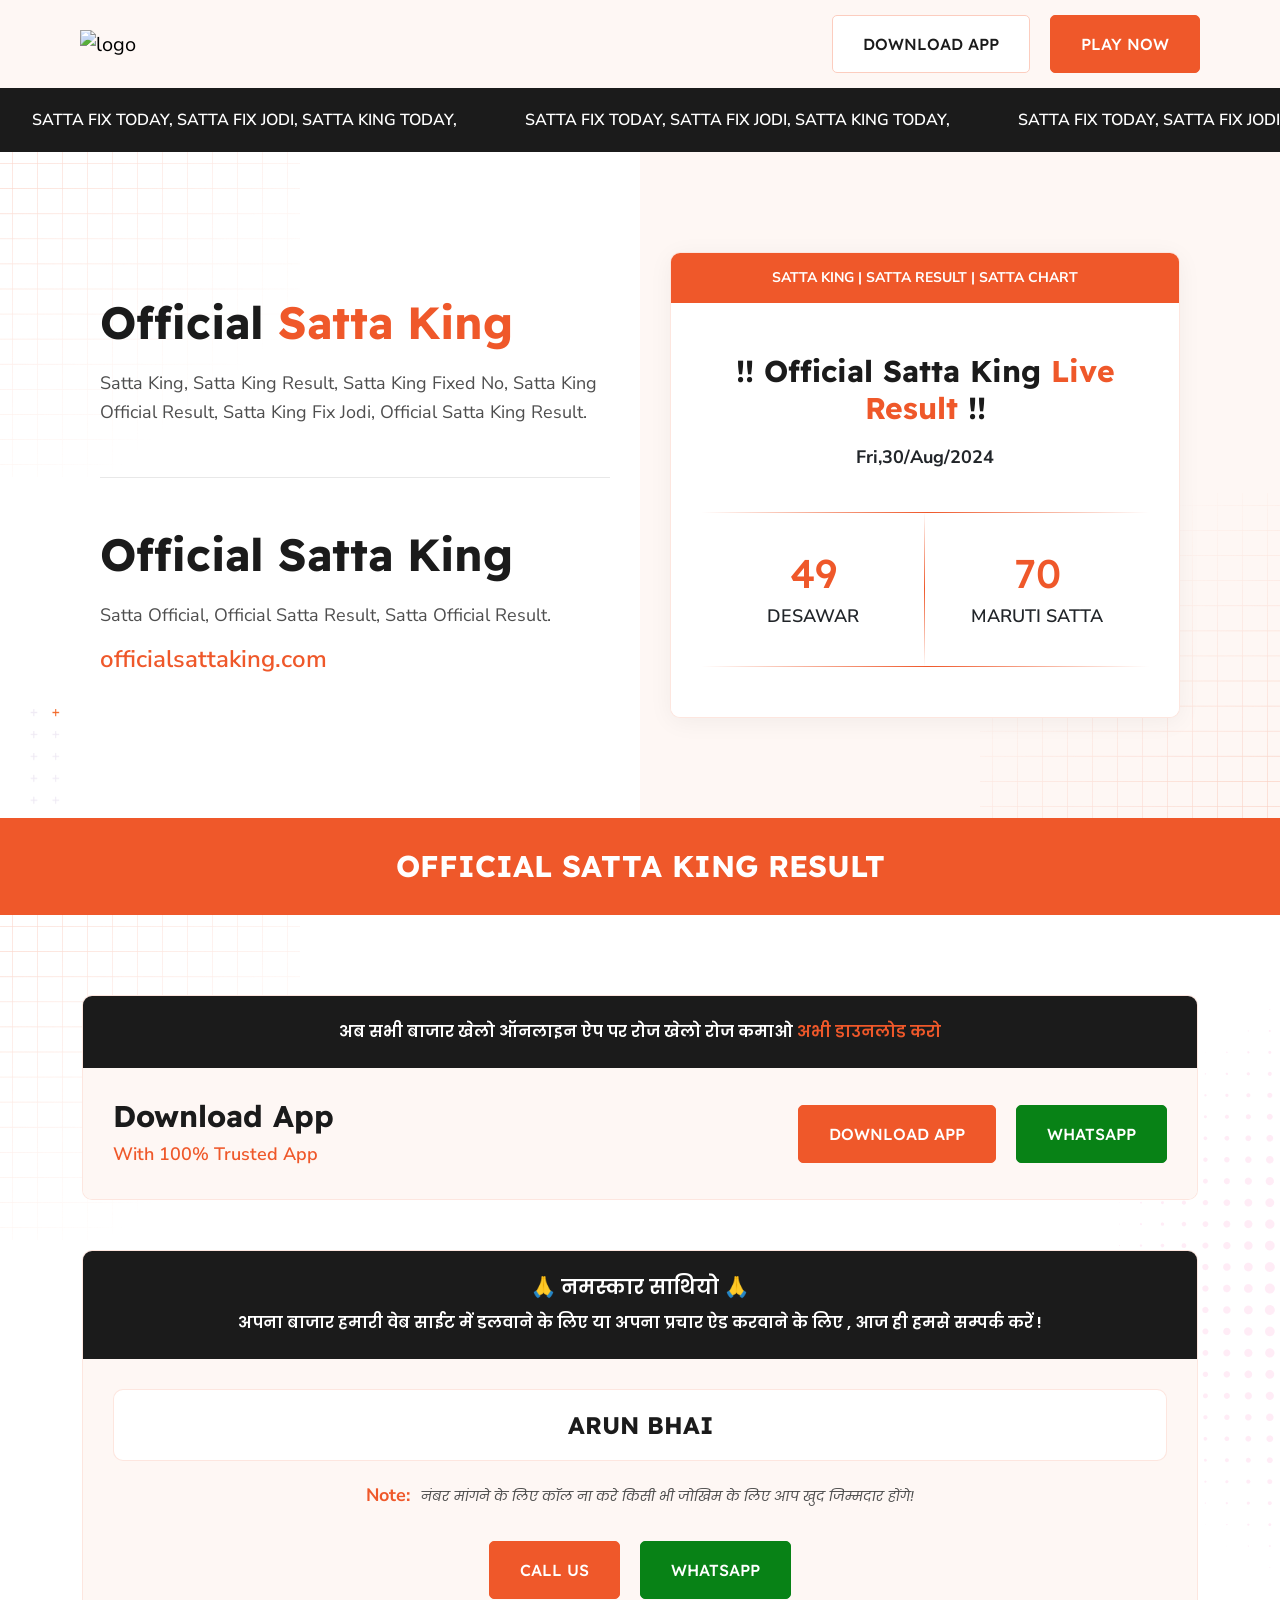
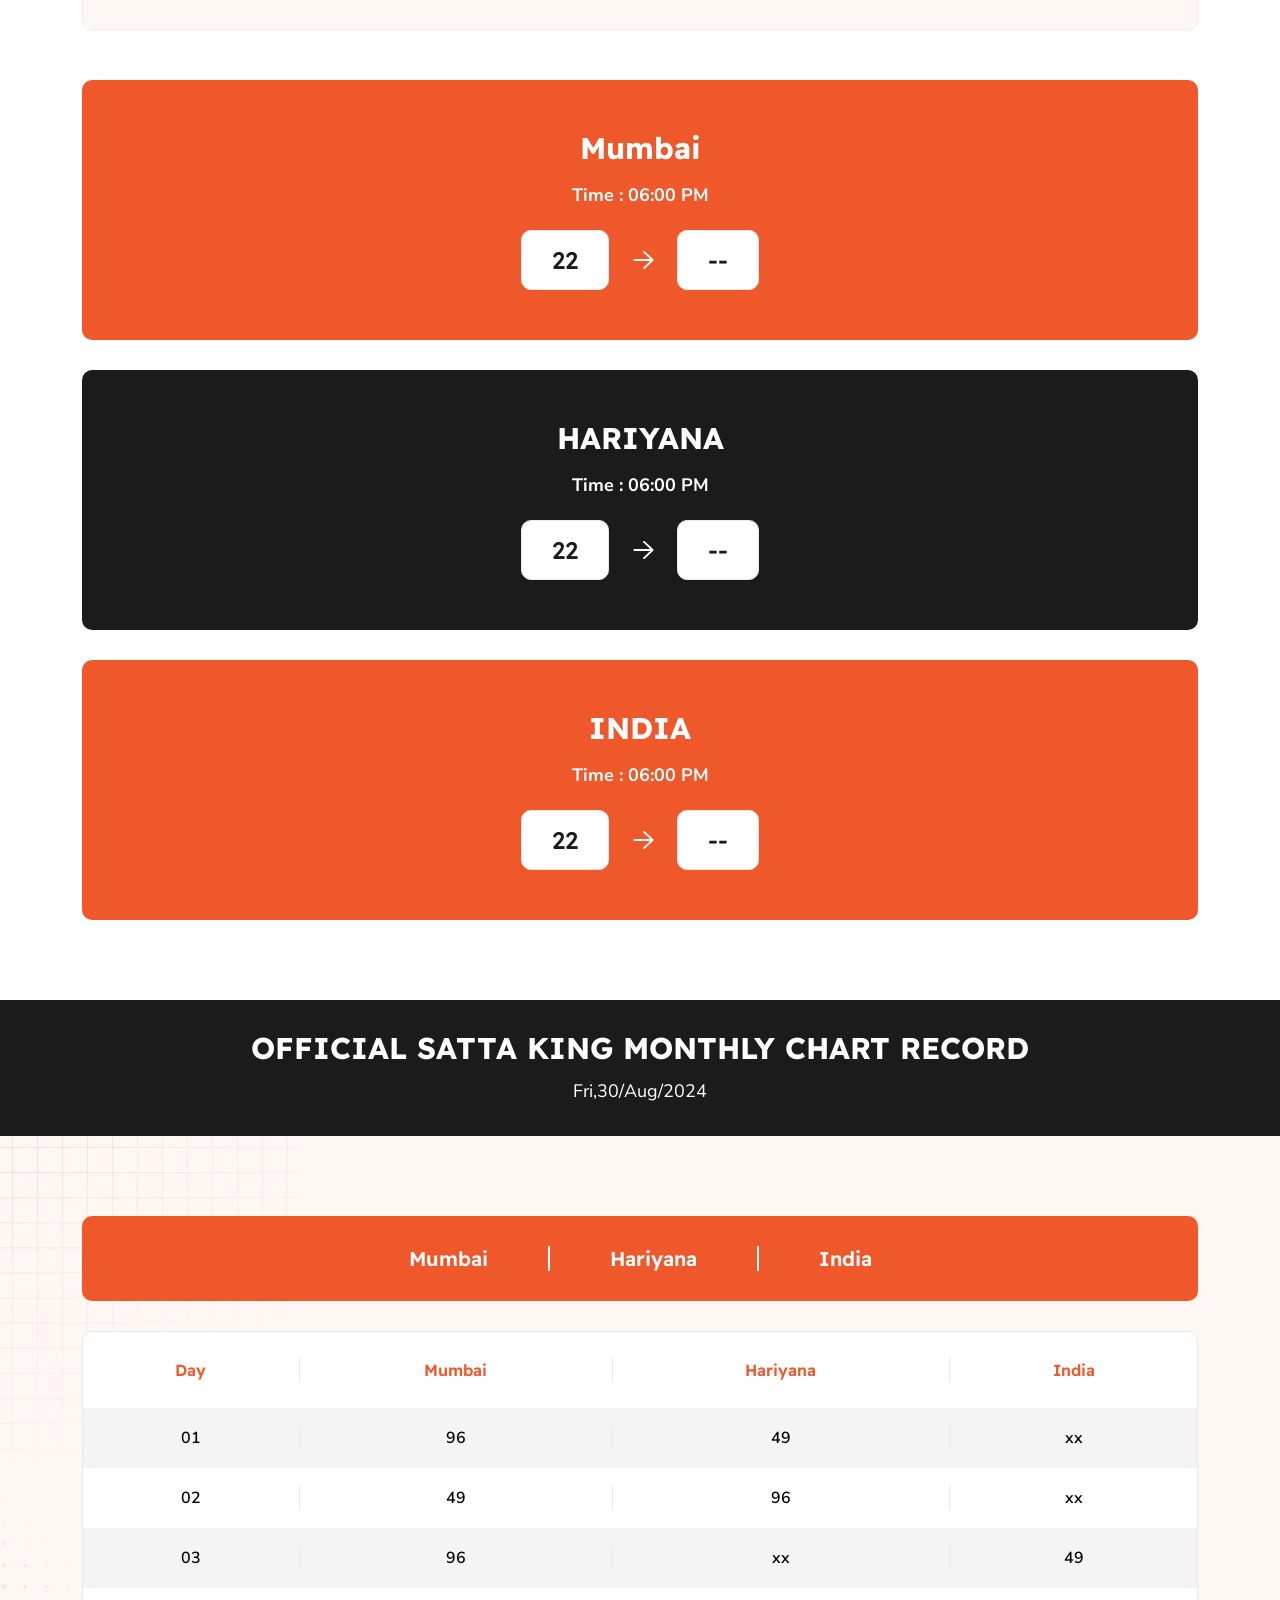
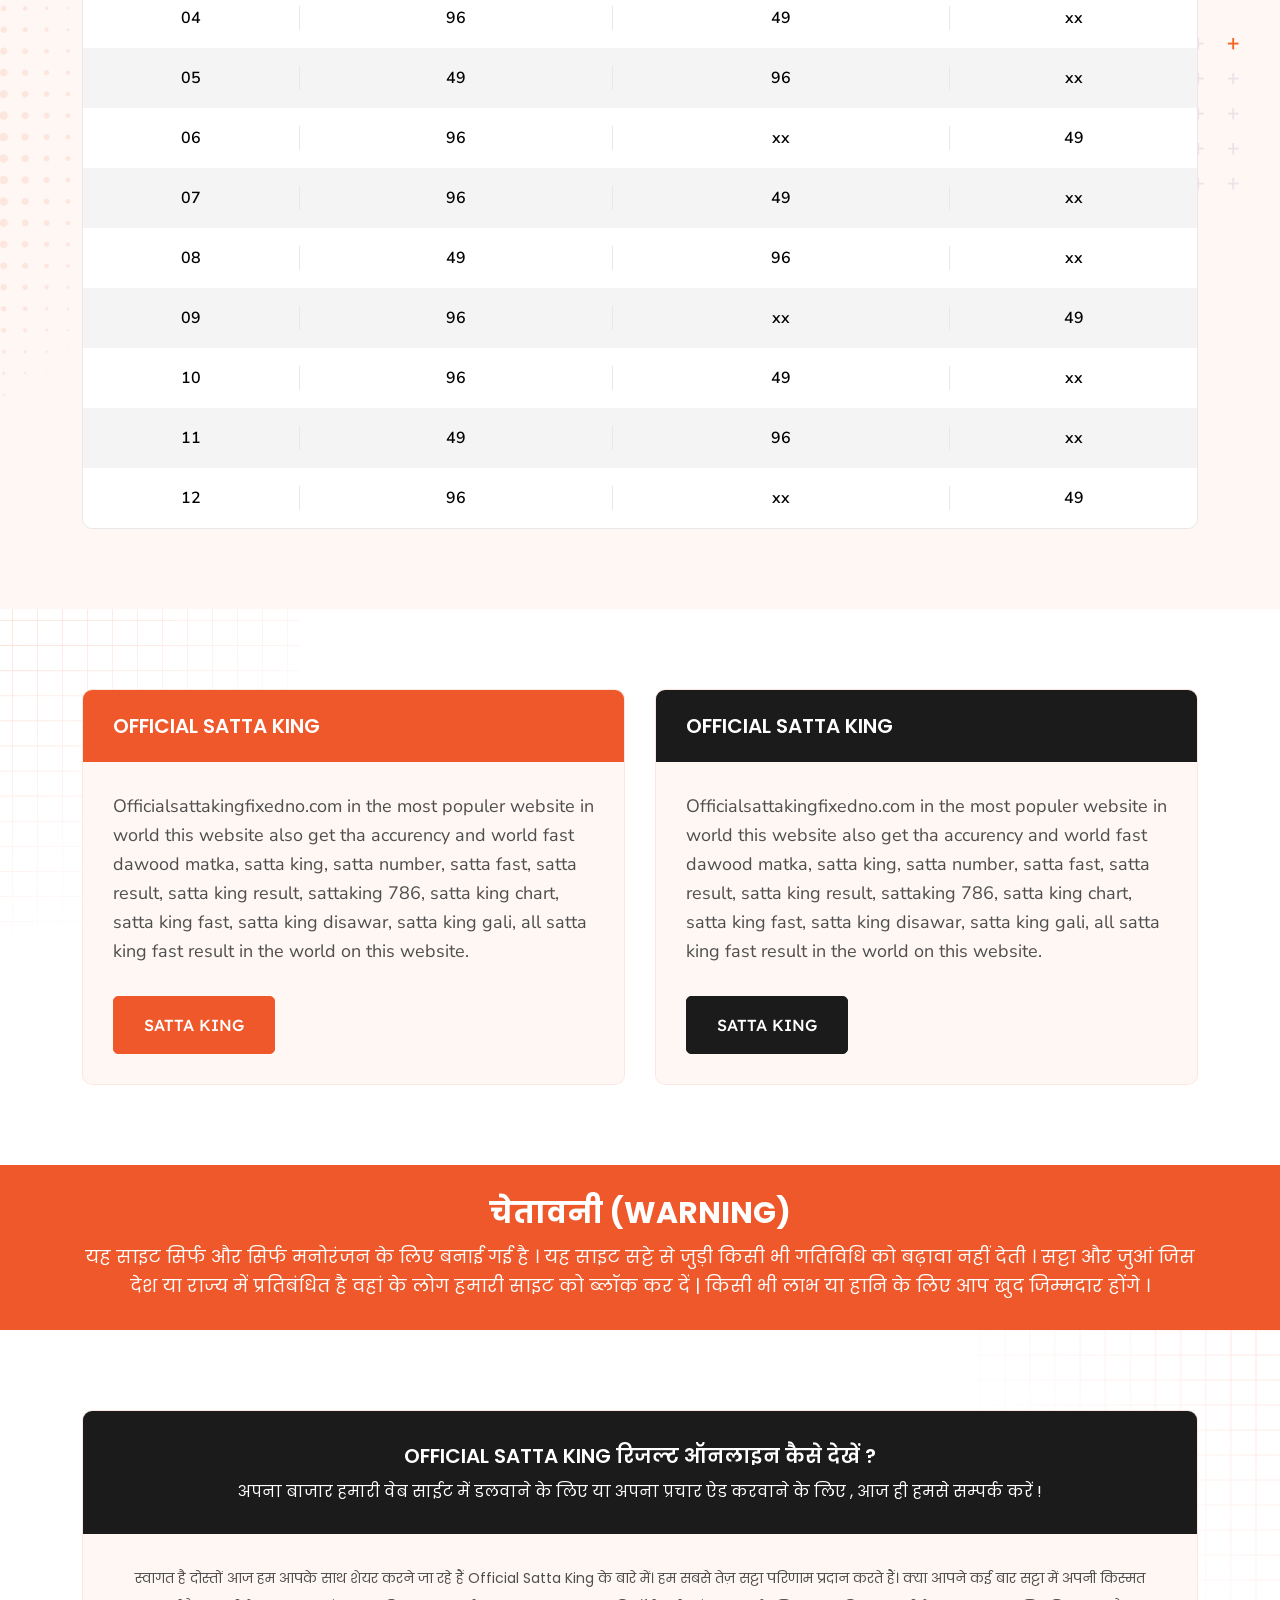
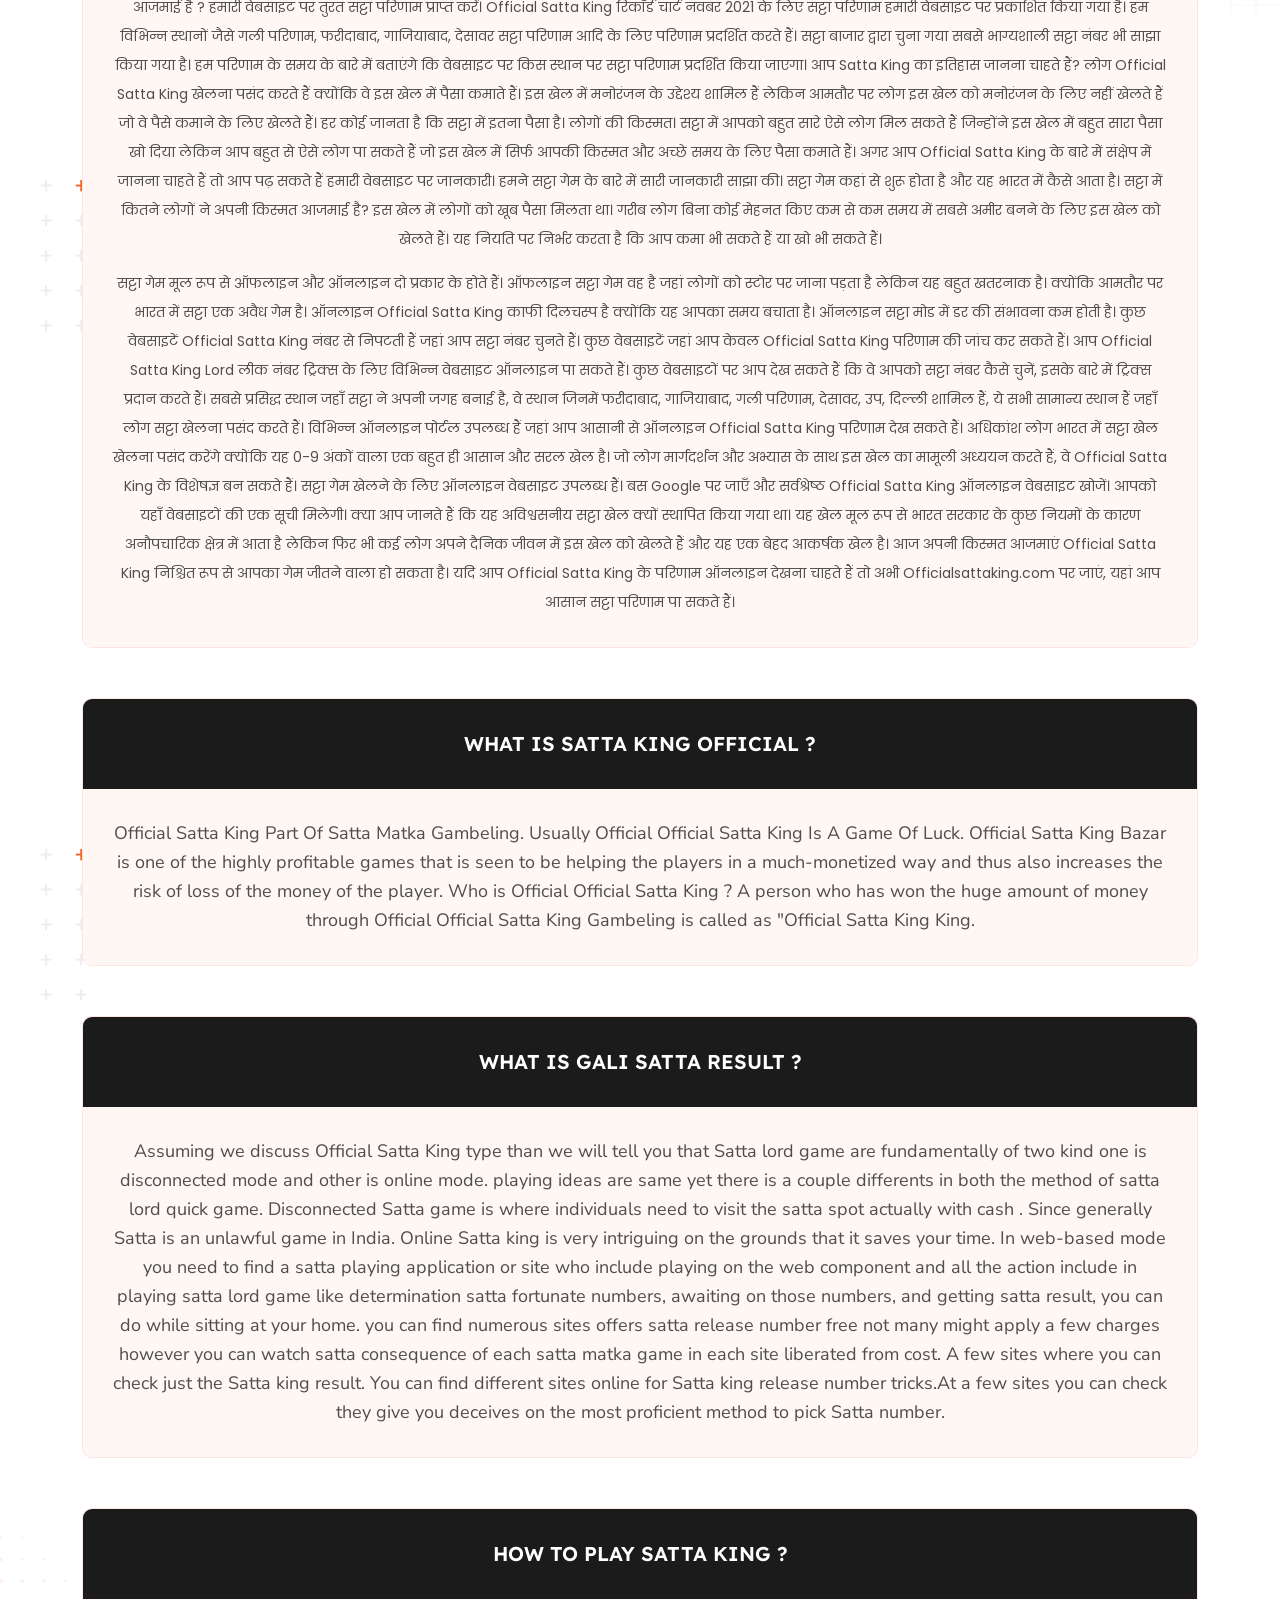
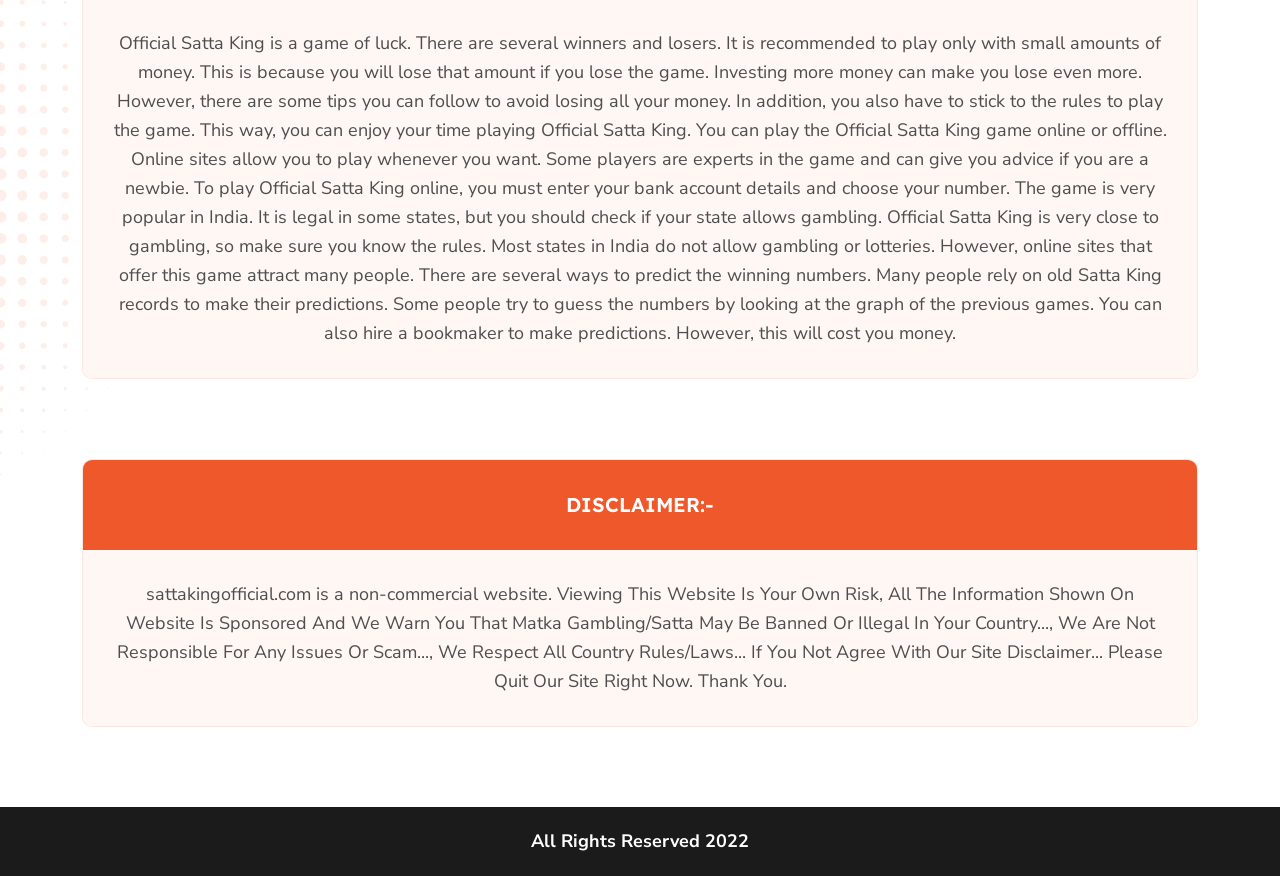
==== index.html @ 8f2e46d6 "setup" ====
<!DOCTYPE html>
<html lang="en">
<head>
    <meta charset="UTF-8">
    <meta name="viewport" content="width=device-width, initial-scale=1.0">
    <title>Dawood Matka</title>
    <link rel="stylesheet" href="https://cdn.jsdelivr.net/npm/bootstrap@5.3.3/dist/css/bootstrap.min.css">
    <link rel="stylesheet" href="assets/css/style.min.css">
</head>
<body>

    <!-- Header Start -->
    <nav class="navbar header">
        <div class="container-fluid">
            <a class="navbar-brand" href="index.html"><img src="images/logo.svg" alt="logo"></a>
            <ul class="btn-group ms-auto list-unstyled">
                <li class="d-sm-block d-none"><a href="javascript:;" class="theme-btn primary-outline-btn">Download app</a></li>
                <li class="d-sm-block d-none"><a href="javascript:;" class="theme-btn primary-btn">Play Now</a></li>

                <li class="d-sm-none d-flex"><a href="javascript:;" class="theme-btn primary-outline-btn"><img src="images/document-download.svg" alt="Download"></a></li>
                <li class="d-sm-none d-flex"><a href="javascript:;" class="theme-btn primary-btn"><img src="images/video-circle.svg" alt="play"></a></li>
            </ul>
        </div>
    </nav>
    <section class="bootom-header">
        <div class="container-fluid">
            <div class="row mx-0 gx-0">
                <div class="col-12">
                    <div class="ticker-container">
                        <ul class="ticker-list">
                            <li>satta fix today, satta fix jodi, satta king today,</li>
                            <li>satta fix today, satta fix jodi, satta king today,</li>
                            <li>satta fix today, satta fix jodi, satta king today,</li>
                            <li>satta fix today, satta fix jodi, satta king today,</li>
                            <li>satta fix today, satta fix jodi, satta king today,</li>
                            <li>satta fix today, satta fix jodi, satta king today,</li>
                            <li>satta fix today, satta fix jodi, satta king today,</li>
                            <li>satta fix today, satta fix jodi, satta king today,</li>
                            <li>satta fix today, satta fix jodi, satta king today,</li>
                            <li>satta fix today, satta fix jodi, satta king today,</li>
                            <li>satta fix today, satta fix jodi, satta king today,</li>
                            <li>satta fix today, satta fix jodi, satta king today,</li>
                            <li>satta fix today, satta fix jodi, satta king today,</li>
                            <li>satta fix today, satta fix jodi, satta king today,</li>
                            <li>satta fix today, satta fix jodi, satta king today,</li>
                            <li>satta fix today, satta fix jodi, satta king today,</li>
                            <li>satta fix today, satta fix jodi, satta king today,</li>
                            <li>satta fix today, satta fix jodi, satta king today,</li>
                            <li>satta fix today, satta fix jodi, satta king today,</li>
                            <li>satta fix today, satta fix jodi, satta king today,</li>
                            <li>satta fix today, satta fix jodi, satta king today,</li>
                            <li>satta fix today, satta fix jodi, satta king today,</li>
                            <li>satta fix today, satta fix jodi, satta king today,</li>
                            <li>satta fix today, satta fix jodi, satta king today,</li>
                          </ul>
                    </div>
                </div>
            </div>
        </div>
    </section>
    <!-- Header End -->

    <!-- Hero Section End-->
    <section class="hero-section">
        <div class="container-fluid">
            <div class="container p-0">
                <div class="row">
                    <div class="col-12">
                        <div class="main">
                            <div class="left-side">
                                <div class="items">
                                    <h1 class="heading">Official <span>Satta King</span></h1>
                                    <p>Satta King, Satta King Result, Satta King Fixed No, Satta King Official Result,
                                        Satta King Fix Jodi, Official Satta King Result.</p>
                                </div>
                                <div class="items">
                                    <h1 class="heading">Official Satta King</h1>
                                    <p>Satta Official, Official Satta Result, Satta Official Result.</p>
                                    <a class="email" href="mailto: officialsattaking.com">officialsattaking.com</a>
                                </div>
                            </div>
                            <div class="right-side">
                                <div class="card">
                                    <div class="card-header">
                                        SATTA KING | SATTA RESULT | SATTA CHART
                                    </div>
                                    <div class="card-body">
                                        <h2 class="title">!! Official Satta King <span>Live Result</span> !!</h2>
                                        <div class="date">Fri,30/Aug/2024</div>
                                        <div class="result">
                                            <div class="counts">
                                                <div class="counter">49</div>
                                                <div class="counter-name">Desawar</div>
                                            </div>
                                            <div class="counts">
                                                <div class="counter">70</div>
                                                <div class="counter-name">MARUTI SATTA</div>
                                            </div>
                                        </div>
                                    </div>
                                </div>
                            </div>
                        </div>
                    </div>
                </div>
            </div>
        </div>
        <div class="plus-img"><img src="images/plus.png" alt="plus"></div>
    </section>
    <!-- Hero Section End-->

    <!-- Result Section Start-->
     <section class="result-section Official-result">
        <div class="container">
            <div class="row">
                <div class="col-12">
                    <h2 class="title">Official Satta King Result</h2>
                </div>
            </div>
        </div>
     </section>
    <!-- Result Section End-->

    <!-- Game Result Section Start -->
     <section class="game-result section-spacing">
        <div class="container">
            <div class="row">
                <div class="col-12">
                    <div class="card">
                        <div class="card-header">
                            अब सभी बाजार खेलो ऑनलाइन ऐप पर रोज खेलो रोज कमाओ <span>अभी डाउनलोड करो</span>
                        </div>
                        <div class="card-body">
                            <div class="inner-body">
                                <div class="left-side">
                                    <h2 class="title">Download App</h2>
                                    <p class="tagline">With 100% Trusted App</p>
                                </div>
                                <ul class="btn-group list-unstyled">
                                    <li><a href="javascript:;" class="theme-btn primary-btn">Download app</a></li>
                                    <li><a href="javascript:;" class="theme-btn green-btn">Whatsapp</a></li>
                                </ul>
                            </div>
                        </div>
                    </div>
                    <div class="card">
                        <div class="card-header">
                            <div class="top-tagline">🙏 नमस्कार साथियो 🙏</div>
                            अपना बाजार हमारी वेब साईट में डलवाने के लिए या अपना प्रचार ऐड करवाने के लिए , आज ही हमसे सम्पर्क करें !
                        </div>
                        <div class="card-body">
                            <div class="inner-body flex-column">
                                <div class="contact-author">
                                    <h3 class="title">ARUN BHAI</h3>
                                </div>
                                <div class="right-side">
                                    <p class="not-tagline"><strong>Note:</strong><span>नंबर मांगने के लिए कॉल ना करे किसी भी जोखिम के लिए आप खुद जिम्मदार होंगे!</span></p>
                                    <ul class="btn-group list-unstyled">
                                        <li><a href="javascript:;" class="theme-btn primary-btn">Call US</a></li>
                                        <li><a href="javascript:;" class="theme-btn green-btn">Whatsapp</a></li>
                                    </ul>
                                </div>
                            </div>
                        </div>
                    </div>
                    <div class="result-groups">
                        <div class="result-items">
                            <h2 class="state-name">Mumbai</h2>
                            <p class="time">Time : 06:00 PM</p>
                            <div class="number-group">
                                <div class="number">22</div>
                                <div class="arrow-img"><img src="images/right-arrow.svg" alt="arrow"></div>
                                <div class="number">--</div>
                            </div>
                        </div>
                        <div class="result-items">
                            <h2 class="state-name">HARIYANA</h2>
                            <p class="time">Time : 06:00 PM</p>
                            <div class="number-group">
                                <div class="number">22</div>
                                <div class="arrow-img"><img src="images/right-arrow.svg" alt="arrow"></div>
                                <div class="number">--</div>
                            </div>
                        </div>
                        <div class="result-items">
                            <h2 class="state-name">INDIA</h2>
                            <p class="time">Time : 06:00 PM</p>
                            <div class="number-group">
                                <div class="number">22</div>
                                <div class="arrow-img"><img src="images/right-arrow.svg" alt="arrow"></div>
                                <div class="number">--</div>
                            </div>
                        </div>
                    </div>
                </div>
            </div>
        </div>
        <div class="dot-img"><img src="images/right-dots.png" alt="dots"></div>
     </section>
    <!-- Game Result Section End -->

    <!-- Result Section Start-->
    <section class="result-section chart-record">
        <div class="container">
            <div class="row">
                <div class="col-12">
                    <h2 class="title">Official Satta King Monthly Chart Record</h2>
                    <p>Fri,30/Aug/2024</p>
                </div>
            </div>
        </div>
     </section>
    <!-- Result Section End-->

    <!-- Record Table Section Start -->
     <section class="record-table section-spacing">
        <div class="container">
            <div class="row">
                <div class="col-12">
                    <ul class="result-aera">
                        <li>Mumbai</li>
                        <li>Hariyana</li>
                        <li>India</li>
                    </ul>
                    <div class="table-responsive">
                        <table class="table text-center table-striped table-hover table-borderless align-middle">
                            <thead>
                                <tr>
                                    <th><span>Day</span></th>
                                    <th><span>Mumbai</span></th>
                                    <th><span>Hariyana</span></th>
                                    <th><span>India</span></th>
                                </tr>
                            </thead>
                            <tbody>
                                <tr>
                                    <td><span>01</span></td>
                                    <td><span>96</span></td>
                                    <td><span>49</span></td>
                                    <td><span>xx</span></td>
                                </tr>
                                <tr>
                                    <td><span>02</span></td>
                                    <td><span>49</span></td>
                                    <td><span>96</span></td>
                                    <td><span>xx</span></td>
                                </tr>
                                <tr>
                                    <td><span>03</span></td>
                                    <td><span>96</span></td>
                                    <td><span>xx</span></td>
                                    <td><span>49</span></td>
                                </tr>
                                <tr>
                                    <td><span>04</span></td>
                                    <td><span>96</span></td>
                                    <td><span>49</span></td>
                                    <td><span>xx</span></td>
                                </tr>
                                <tr>
                                    <td><span>05</span></td>
                                    <td><span>49</span></td>
                                    <td><span>96</span></td>
                                    <td><span>xx</span></td>
                                </tr>
                                <tr>
                                    <td><span>06</span></td>
                                    <td><span>96</span></td>
                                    <td><span>xx</span></td>
                                    <td><span>49</span></td>
                                </tr>
                                <tr>
                                    <td><span>07</span></td>
                                    <td><span>96</span></td>
                                    <td><span>49</span></td>
                                    <td><span>xx</span></td>
                                </tr>
                                <tr>
                                    <td><span>08</span></td>
                                    <td><span>49</span></td>
                                    <td><span>96</span></td>
                                    <td><span>xx</span></td>
                                </tr>
                                <tr>
                                    <td><span>09</span></td>
                                    <td><span>96</span></td>
                                    <td><span>xx</span></td>
                                    <td><span>49</span></td>
                                </tr>
                                <tr>
                                    <td><span>10</span></td>
                                    <td><span>96</span></td>
                                    <td><span>49</span></td>
                                    <td><span>xx</span></td>
                                </tr>
                                <tr>
                                    <td><span>11</span></td>
                                    <td><span>49</span></td>
                                    <td><span>96</span></td>
                                    <td><span>xx</span></td>
                                </tr>
                                <tr>
                                    <td><span>12</span></td>
                                    <td><span>96</span></td>
                                    <td><span>xx</span></td>
                                    <td><span>49</span></td>
                                </tr>
                            </tbody>
                        </table>
                    </div>
                </div>
            </div>
        </div>
        <div class="dot-img"><img src="images/dots.svg" alt="dots"></div>
     </section>
    <!-- Record Table Section End -->

    <!-- Official Satta King Section Start -->
     <section class="sattaking-section section-spacing">
        <div class="container">
            <div class="row">
                <div class="col-12">
                    <div class="satta-king-cards">
                    <div class="card">
                        <div class="card-header">Official Satta King</div>
                        <div class="card-body">
                            <p>Officialsattakingfixedno.com in the most populer website in world this website also get tha accurency and world fast dawood matka, satta king, satta number, satta fast, satta result, satta king result, sattaking 786, satta king chart, satta king fast, satta king disawar, satta king gali, all satta king fast result in the world on this website.</p>
                            <a href="javascript:;" class="theme-btn primary-btn">Satta King</a>
                        </div>
                    </div>
                    <div class="card">
                        <div class="card-header">Official Satta King</div>
                        <div class="card-body">
                            <p>Officialsattakingfixedno.com in the most populer website in world this website also get tha accurency and world fast dawood matka, satta king, satta number, satta fast, satta result, satta king result, sattaking 786, satta king chart, satta king fast, satta king disawar, satta king gali, all satta king fast result in the world on this website.</p>
                            <a href="javascript:;" class="theme-btn secondary-btn">Satta King</a>
                        </div>
                    </div>
                    </div>
                </div>
            </div>
        </div>
     </section>
    <!-- Official Satta King Section End -->


    <!-- Result Section Start-->
    <section class="result-section warning-section">
        <div class="container">
            <div class="row">
                <div class="col-12">
                    <h2 class="title">चेतावनी (WARNING)</h2>
                    <p>यह साइट सिर्फ और सिर्फ मनोरंजन के लिए बनाई गई है । यह साइट सट्टे से जुड़ी किसी भी गतिविधि को बढ़ावा नहीं देती । सट्टा और जुआं जिस देश या राज्य में प्रतिबंधित है वहां के लोग हमारी साइट को ब्लॉक कर दें | किसी भी लाभ या हानि के लिए आप खुद जिम्मदार होंगे ।</p>
                </div>
            </div>
        </div>
        </section>
    <!-- Result Section End-->

    <!-- Policy Section Start -->
     <section class="policy-section section-spacing">
            <div class="container">
                <div class="row">
                    <div class="col-12">
                        <div class="policy-group">
                            <div class="card">
                                <div class="card-header">
                                    <h4 class="title">Official Satta King रिजल्ट ऑनलाइन कैसे देखें ?</h4>
                                    <p>अपना बाजार हमारी वेब साईट में डलवाने के लिए या अपना प्रचार ऐड करवाने के लिए , आज ही हमसे सम्पर्क करें !</p>
                                </div>
                                <div class="card-body">
                                    <p class="lorem-text">स्वागत है दोस्तों आज हम आपके साथ शेयर करने जा रहे हैं Official Satta King के बारे में। हम सबसे तेज़ सट्टा परिणाम प्रदान करते हैं। क्या आपने कई बार सट्टा में अपनी किस्मत आजमाई है ? हमारी वेबसाइट पर तुरंत सट्टा परिणाम प्राप्त करें। Official Satta King रिकॉर्ड चार्ट नवंबर 2021 के लिए सट्टा परिणाम हमारी वेबसाइट पर प्रकाशित किया गया है। हम विभिन्न स्थानों जैसे गली परिणाम, फरीदाबाद, गाजियाबाद, देसावर सट्टा परिणाम आदि के लिए परिणाम प्रदर्शित करते हैं। सट्टा बाजार द्वारा चुना गया सबसे भाग्यशाली सट्टा नंबर भी साझा किया गया है। हम परिणाम के समय के बारे में बताएंगे कि वेबसाइट पर किस स्थान पर सट्टा परिणाम प्रदर्शित किया जाएगा। आप Satta King का इतिहास जानना चाहते हैं? लोग Official Satta King खेलना पसंद करते हैं क्योंकि वे इस खेल में पैसा कमाते हैं। इस खेल में मनोरंजन के उद्देश्य शामिल हैं लेकिन आमतौर पर लोग इस खेल को मनोरंजन के लिए नहीं खेलते हैं जो वे पैसे कमाने के लिए खेलते हैं। हर कोई जानता है कि सट्टा में इतना पैसा है। लोगों की किस्मत। सट्टा में आपको बहुत सारे ऐसे लोग मिल सकते हैं जिन्होंने इस खेल में बहुत सारा पैसा खो दिया लेकिन आप बहुत से ऐसे लोग पा सकते हैं जो इस खेल में सिर्फ आपकी किस्मत और अच्छे समय के लिए पैसा कमाते हैं। अगर आप Official Satta King के बारे में संक्षेप में जानना चाहते हैं तो आप पढ़ सकते हैं हमारी वेबसाइट पर जानकारी। हमने सट्टा गेम के बारे में सारी जानकारी साझा की। सट्टा गेम कहां से शुरू होता है और यह भारत में कैसे आता है। सट्टा में कितने लोगों ने अपनी किस्मत आजमाई है? इस खेल में लोगों को खूब पैसा मिलता था। गरीब लोग बिना कोई मेहनत किए कम से कम समय में सबसे अमीर बनने के लिए इस खेल को खेलते हैं। यह नियति पर निर्भर करता है कि आप कमा भी सकते हैं या खो भी सकते हैं।</p>
                                    <p class="lorem-text">सट्टा गेम मूल रूप से ऑफलाइन और ऑनलाइन दो प्रकार के होते हैं। ऑफलाइन सट्टा गेम वह है जहां लोगों को स्टोर पर जाना पड़ता है लेकिन यह बहुत खतरनाक है। क्योंकि आमतौर पर भारत में सट्टा एक अवैध गेम
                                        है। ऑनलाइन Official Satta King काफी दिलचस्प है क्योंकि यह आपका समय बचाता है। ऑनलाइन सट्टा मोड में डर की संभावना कम होती है। कुछ वेबसाइटें Official Satta King नंबर से निपटती हैं जहां आप सट्टा नंबर चुनते हैं। कुछ वेबसाइटें जहां आप केवल Official Satta King परिणाम की जांच कर सकते हैं। आप Official Satta King Lord लीक नंबर ट्रिक्स के लिए विभिन्न वेबसाइट ऑनलाइन पा सकते हैं। कुछ वेबसाइटों पर आप देख सकते हैं कि वे आपको सट्टा नंबर कैसे चुनें, इसके बारे में ट्रिक्स प्रदान करते हैं। सबसे प्रसिद्ध स्थान जहाँ सट्टा ने अपनी जगह बनाई है, वे स्थान जिनमें फरीदाबाद, गाजियाबाद, गली परिणाम, देसावर, उप, दिल्ली शामिल हैं, ये सभी सामान्य स्थान हैं जहाँ लोग सट्टा खेलना पसंद करते हैं। विभिन्न ऑनलाइन पोर्टल उपलब्ध हैं जहां आप आसानी से ऑनलाइन Official Satta King परिणाम देख सकते हैं। अधिकांश लोग भारत में सट्टा खेल खेलना पसंद करेंगे क्योंकि यह 0-9 अंकों वाला एक बहुत ही आसान और सरल खेल है। जो लोग मार्गदर्शन और अभ्यास के साथ इस खेल का मामूली अध्ययन करते हैं, वे Official Satta  King के विशेषज्ञ बन सकते हैं। सट्टा गेम खेलने के लिए ऑनलाइन वेबसाइट उपलब्ध हैं। बस Google पर जाएँ और सर्वश्रेष्ठ Official Satta King ऑनलाइन वेबसाइट खोजें। आपको यहाँ वेबसाइटों की एक सूची मिलेगी। क्या आप जानते हैं कि यह अविश्वसनीय सट्टा खेल क्यों स्थापित किया गया था। यह खेल मूल रूप से भारत सरकार के कुछ नियमों के कारण अनौपचारिक क्षेत्र में आता है लेकिन फिर भी कई लोग अपने दैनिक जीवन में इस खेल को खेलते हैं और यह एक बेहद आकर्षक खेल है। आज अपनी किस्मत आजमाएं Official Satta King निश्चित रूप से आपका गेम जीतने वाला हो सकता है। यदि आप Official Satta King के परिणाम ऑनलाइन देखना चाहते हैं
                                        तो अभी Officialsattaking.com पर जाएं, यहां आप आसान सट्टा परिणाम पा सकते हैं।</p>
                                </div>
                            </div>
                            <div class="card">
                                <div class="card-header">
                                    <h4>What Is Satta King Official ?</h4>
                                </div>
                                <div class="card-body">
                                    <p>Official Satta King Part Of Satta Matka Gambeling. Usually Official Official Satta King Is A Game Of Luck. Official Satta King Bazar is one of the highly profitable games that is seen to be helping the players in a much-monetized way and thus also increases the risk of loss of the money of the player. Who is Official Official Satta King ? A person who has won the huge amount of money through Official Official Satta King Gambeling is called as "Official Satta King King.</p>
                                </div>
                            </div>
                            <div class="card">
                                <div class="card-header">
                                    <h4>What Is Gali Satta Result ?</h4>
                                </div>
                                <div class="card-body">
                                    <p>Assuming we discuss Official Satta King type than we will tell you that Satta lord game are fundamentally of two kind one is disconnected mode and other is online mode. playing ideas are same yet there is a couple differents in both the method of satta lord quick game. Disconnected Satta game is where individuals need to visit the satta spot actually with cash . Since generally Satta is an unlawful game in India. Online Satta king is very intriguing on the grounds that it saves your time. In web-based mode you need to find a satta playing application or site who include playing on the web component and all the action include in playing satta lord game like determination satta fortunate numbers, awaiting on those numbers, and getting satta result, you can do while sitting at your home. you can find numerous sites offers satta release number free not many might apply a few charges however you can watch satta consequence of each satta matka game in each site liberated from cost. A few sites where you can check just the Satta king result. You can find different sites online for Satta king release number tricks.At a few sites you can check they give you deceives on the most proficient method to pick Satta number.</p>
                                </div>
                            </div>
                            <div class="card">
                                <div class="card-header">
                                    <h4>How to Play Satta King ?</h4>
                                </div>
                                <div class="card-body">
                                    <p>Official Satta King is a game of luck. There are several winners and losers. It is recommended to play only with small amounts of money. This is because you will lose that amount if you lose the game. Investing more money can make you lose even more. However, there are some tips you can follow to avoid losing all your money. In addition, you also have to stick to the rules to play the game. This way, you can enjoy your time playing Official Satta King. You can play the Official Satta King game online or offline. Online sites allow you to play whenever you want. Some players are experts in the game and can give you advice if you are a newbie. To play Official Satta King online, you must enter your bank account details and choose your number. The game is very popular in India. It is legal in some states, but you should check if your state allows gambling. Official Satta King is very close to gambling, so make sure you know the rules. Most states in India do not allow gambling or lotteries. However, online sites that offer this game attract many people. There are several ways to predict the winning numbers. Many people rely on old Satta King records to make their predictions. Some people try to guess the numbers by looking at the graph of the previous games. You can also hire a bookmaker to make predictions. However, this will cost you money.</p>
                                </div>
                            </div>
                            <div class="disclaimer-card">
                                <div class="card">
                                    <div class="card-header">
                                        <h4>DISCLAIMER:-</h4>
                                    </div>
                                    <div class="card-body">
                                        <p>sattakingofficial.com is a non-commercial website. Viewing This Website Is Your Own Risk, All The Information Shown On Website Is Sponsored And We Warn You That Matka Gambling/Satta May Be Banned Or Illegal In Your Country..., We Are Not Responsible For Any Issues Or Scam..., We Respect All Country Rules/Laws... If You Not Agree With Our Site Disclaimer... Please Quit Our Site Right Now. Thank You.</p>
                                    </div>
                                </div>
                            </div>
                        </div>
                    </div>
                </div>
            </div>
            <div class="plus-img plus1"><img src="images/plus.png" alt="dots"></div>
            <div class="plus-img plus2"><img src="images/plus.png" alt="dots"></div>
            <div class="dot-img"><img src="images/dots.svg" alt="dots"></div>
     </section>
    <!-- Policy Section End -->


    <!-- Footer Section Start -->
     <footer class="footer">
        <div class="container">
            <div class="row">
                <div class="col-12">
                    <p>All Rights Reserved 2022</p>
                </div>
            </div>
        </div>
     </footer>
    <!-- Footer Section End -->



    <!-- Fixed Button -->


    


    <script src="https://cdn.jsdelivr.net/npm/bootstrap@5.3.3/dist/js/bootstrap.min.js"></script>
    <script src="https://cdn.jsdelivr.net/npm/bootstrap@5.3.3/dist/js/bootstrap.bundle.min.js"></script>


    <script>
        document.addEventListener("DOMContentLoaded", function() {
        // You can adjust the speed and other properties as needed
        var marqueeSpeed = 300;

        // Calculate the total width of all news items
        var totalWidth = 0;
        var tickerItems = document.querySelectorAll(".ticker-list li");
        tickerItems.forEach(function(item) {
            totalWidth += item.offsetWidth;
        });

        // Duplicate the news items to fill the container
        var tickerList = document.querySelector(".ticker-list");
        var windowWidth = window.innerWidth;
        while (totalWidth < windowWidth * 2) {
            tickerList.innerHTML += tickerList.innerHTML;
            totalWidth += totalWidth;
        }

        // Start the marquee animation
        tickerList.style.animationDuration = (totalWidth / marqueeSpeed) + "s";
        });

    </script>
</body>
</html>
---- assets/css/style.min.css ----
@import"https://fonts.googleapis.com/css2?family=Readex+Pro:wght@160..700&display=swap";@import"https://fonts.googleapis.com/css2?family=Nunito+Sans:ital,opsz,wght@0,6..12,200..1000;1,6..12,200..1000&display=swap";@import"https://fonts.googleapis.com/css2?family=Poppins:ital,wght@0,100;0,200;0,300;0,400;0,500;0,600;0,700;0,800;0,900;1,100;1,200;1,300;1,400;1,500;1,600;1,700;1,800;1,900&display=swap";:root{--primary-color: #EF582A;--secondary-color: #1B1B1B;--light-dark-color: #4E4E4E;--light-primary-color: #FEF7F4;--white-color: #fff;--btn-border-color: #FCCDBF;--green-color: #088216;--readex-font: "Readex Pro", sans-serif;--nunito-font: "Nunito Sans", sans-serif;--poppins-font: "Poppins", sans-serif}h1,h2,h3,h4,h5,h6{font-family:var(--readex-font);color:var(--secondary-color);margin:0px}h1 span,h2 span,h3 span,h4 span,h5 span,h6 span{color:var(--primary-color)}h1,h2,h3{font-weight:700}h4,h5,h6{font-weight:600}body{margin:0px;padding:0px;font-family:var(--nunito-font);overflow:hidden auto;color:var(--secondary-color)}h1{font-size:54px;line-height:67px}h2{font-size:30px;line-height:37px}h3{font-size:24px;line-height:30px}h4{font-size:20px;line-height:30px}p{font-size:18px;font-weight:400;line-height:29px;margin-bottom:0px;color:var(--light-dark-color)}p:not(:last-child){margin-bottom:15px}a{text-decoration:none !important;color:var(--primary-color);transition:all ease-in-out .3s}.section-spacing{padding-top:80px;padding-bottom:80px}.card{border:1px solid rgba(239,88,42,.1490196078);border-radius:10px;overflow:hidden}.card .card-header{border:none;text-align:center}.card .card-body{padding:30px;background-color:var(--light-primary-color)}section{overflow:hidden}.theme-btn{padding:18px 30px;border-radius:5px;font-family:var(--readex-font);font-size:16px;font-weight:500;line-height:20px;display:inline-flex;text-align:center;transition:all ease-in-out .3s;border:1px solid rgba(0,0,0,0);text-transform:uppercase}.primary-btn{background-color:var(--primary-color);color:var(--white-color);border-color:var(--primary-color)}.primary-btn:hover{background-color:var(--white-color);color:var(--secondary-color);border-color:var(--btn-border-color)}.primary-outline-btn{background-color:var(--white-color);color:var(--secondary-color);border-color:var(--btn-border-color)}.primary-outline-btn:hover{background-color:var(--primary-color);color:var(--white-color);border-color:var(--primary-color)}.secondary-btn{background-color:var(--secondary-color);color:var(--white-color);border-color:var(--secondary-color)}.secondary-btn:hover{background-color:var(--white-color);color:var(--secondary-color);border-color:var(--light-dark-color)}.green-btn{background-color:var(--green-color);color:var(--white-color);border-color:var(--green-color)}.green-btn:hover{background-color:var(--white-color);color:var(--green-color)}.btn-group{display:inline-flex;align-items:center;justify-content:center;gap:20px;margin:0px;flex-wrap:wrap}.btn-group li{display:flex}.header{padding:0px !important;background-color:var(--light-primary-color)}.header>div{padding:15px 80px}.header .navbar-brand{padding:0px;max-width:178px}.header .navbar-brand img{max-width:100%}.bootom-header{position:sticky;top:0;z-index:1000}.bootom-header>div{padding:0px}.bootom-header .ticker-container{overflow:hidden;background-color:var(--secondary-color);color:var(--white-color);padding:20px 0px}.bootom-header .ticker-list{white-space:nowrap;animation:marqueeAnimation linear infinite;margin:0px}.bootom-header .ticker-list li{display:inline-block;padding-right:64px;font-size:16px;line-height:21px;font-weight:600;text-transform:uppercase}@keyframes marqueeAnimation{from{transform:translateX(100%)}to{transform:translateX(-100%)}}.hero-section{position:relative}.hero-section>div{background:linear-gradient(90deg, #fff 50%, #FEF7F4 50%)}.hero-section>div>div{position:relative;z-index:5}.hero-section .plus-img{position:absolute;bottom:50px;left:40px;animation:moveanimationY 5s ease-in-out 0s infinite alternate both;background:none}.hero-section .plus-img img{max-width:100%}.hero-section .main{display:flex;align-items:center}.hero-section .main>div{padding:120px 30px;width:50%;height:100%}.hero-section .main .left-side .heading{margin-bottom:20px}.hero-section .main .left-side .items .email{font-size:24px;font-weight:600;line-height:29px;margin-top:20px;background:linear-gradient(90deg, #1B1B1B 0%, #EF582A 100%);background-size:0 2px;background-repeat:no-repeat;background-position:left 100%;transition:all .3s ease-in-out;padding-bottom:2px}.hero-section .main .left-side .items .email:hover{background-size:100% 2px}.hero-section .main .left-side .items:not(:first-child){padding-top:50px;margin-top:50px;border-top:1px solid #e8e8e8}.hero-section .main .right-side{position:relative;z-index:2}.hero-section .main .right-side .card{box-shadow:0px 4px 24px 0px rgba(0,0,0,.0509803922)}.hero-section .main .right-side .card .card-header{background-color:var(--primary-color);color:var(--white-color);font-size:14px;font-weight:700;line-height:20px;padding:15px}.hero-section .main .right-side .card .card-body{background-color:var(--white-color);padding:50px 30px}.hero-section .main .right-side .card .card-body .title{text-align:center}.hero-section .main .right-side .card .card-body .date{font-size:18px;font-weight:700;line-height:29px;text-align:center;margin:16px 0px 40px}.hero-section .main .right-side .card .card-body .result{display:grid;grid-template-columns:repeat(2, 1fr);position:relative}.hero-section .main .right-side .card .card-body .result::before,.hero-section .main .right-side .card .card-body .result::after{content:"";position:absolute;width:100%;left:0;height:1px;background-image:linear-gradient(90deg, rgba(239, 88, 42, 0) 0%, #EF582A 50.55%, rgba(239, 88, 42, 0) 100%)}.hero-section .main .right-side .card .card-body .result::before{top:0}.hero-section .main .right-side .card .card-body .result::after{bottom:0}.hero-section .main .right-side .card .card-body .result .counts{text-align:center;padding:36px;position:relative}.hero-section .main .right-side .card .card-body .result .counts .counter{font-family:var(--readex-font);font-size:40px;font-weight:500;line-height:50px;color:var(--primary-color);margin-bottom:4px}.hero-section .main .right-side .card .card-body .result .counts .counter-name{font-size:18px;font-weight:600;line-height:29px;text-transform:uppercase}.hero-section .main .right-side .card .card-body .result .counts:not(:last-child)::before{content:"";position:absolute;width:1px;right:0;top:0;height:100%;background-image:linear-gradient(0deg, rgba(239, 88, 42, 0) 0%, #EF582A 50.55%, rgba(239, 88, 42, 0) 100%)}.hero-section::after,.hero-section::before{content:"";width:300px;height:325px;position:absolute;background:url(../../images/left-abstrect.png) no-repeat center;background-size:cover}.hero-section::before{top:0;left:0}.hero-section::after{bottom:0;right:0;transform:rotate(180deg)}@keyframes moveanimationY{0%,100%{transform:translateY(40px)}50%{transform:translateY(-40px)}}.result-section{padding:30px 0px;text-align:center;background-color:var(--secondary-color)}.result-section .title{text-transform:uppercase}.result-section p,.result-section .title{color:var(--white-color)}.result-section p{margin-top:10px}.result-section.Official-result,.result-section.warning-section{background-color:var(--primary-color)}.result-section.warning-section p,.result-section.warning-section .title{font-family:var(--poppins-font)}.game-result{position:relative}.game-result .card{position:relative;z-index:1;margin-bottom:50px}.game-result .card .card-header{background-color:var(--secondary-color);padding:22px;color:var(--white-color);font-size:16px;font-weight:600;line-height:28px;font-family:var(--poppins-font)}.game-result .card .card-header span{color:var(--primary-color)}.game-result .card .card-header .top-tagline{font-size:20px;margin-bottom:8px}.game-result .card .card-body .inner-body{display:flex;align-items:center;justify-content:space-between;gap:20px;flex-wrap:wrap}.game-result .card .card-body .tagline{margin-top:5px;font-weight:600;color:var(--primary-color)}.game-result .card .card-body .contact-author{padding:20px;border-radius:10px;border:1px solid rgba(239,88,42,.1490196078);background-color:var(--white-color);flex:1 1 100%;width:100%;text-align:center}.game-result .card .card-body .right-side{text-align:center}.game-result .card .card-body .right-side .not-tagline{margin-bottom:30px}.game-result .card .card-body .right-side .not-tagline strong{color:var(--primary-color);font-weight:700;margin-right:11px}.game-result .card .card-body .right-side .not-tagline span{font-size:14px;color:var(--light-dark-color);font-style:italic;font-family:var(--poppins-font)}.game-result .result-groups .result-items{border-radius:10px;padding:50px 30px;background-color:var(--secondary-color);text-align:center;color:var(--white-color)}.game-result .result-groups .result-items:not(:last-child){margin-bottom:30px}.game-result .result-groups .result-items:nth-child(odd){background-color:var(--primary-color)}.game-result .result-groups .result-items .state-name,.game-result .result-groups .result-items .time{color:var(--white-color)}.game-result .result-groups .result-items .time{font-weight:700;margin:14px 0px 20px}.game-result .result-groups .result-items .number-group{display:flex;align-items:center;justify-content:center}.game-result .result-groups .result-items .number-group .number{padding:14px 30px;background-color:var(--white-color);color:var(--secondary-color);border-radius:10px;border:1px solid #eaeaea;font-family:var(--readex-font);font-size:24px;font-weight:500;line-height:30px}.game-result .result-groups .result-items .number-group .arrow-img{width:68px;display:flex;align-items:center;justify-content:center}.game-result .result-groups .result-items .number-group .arrow-img img{max-width:21px}.game-result::before{content:"";width:300px;height:325px;position:absolute;background:url(../../images/left-abstrect.png) no-repeat center;background-size:cover;top:0;left:0}.game-result .dot-img{position:absolute;right:-60px;top:50px}.game-result .dot-img img{max-width:100%}.record-table{position:relative;overflow:hidden;background-color:var(--light-primary-color)}.record-table .result-aera{list-style:none;margin:0px 0px 30px;padding:0px;display:flex;align-items:center;justify-content:center;background-color:var(--primary-color);padding:30px 20px;border-radius:10px}.record-table .result-aera li{font-family:var(--readex-font);font-size:20px;font-weight:600;line-height:25px;color:var(--white-color);padding:0px 60px}.record-table .result-aera li:not(:last-child){border-right:2px solid var(--white-color)}.record-table .result-aera li:first-child{padding-left:0px}.record-table .result-aera li:last-child{padding-right:0px}.record-table .table-responsive{border:1px solid #e8e8e8;border-radius:10px;position:relative;background-color:var(--white-color);z-index:1}.record-table .table{margin:0px}.record-table .table>:not(caption)>*>*{box-shadow:none !important}.record-table .table tr th{font-family:var(--readex-font);color:var(--primary-color);padding:26px 0px 26px 20px}.record-table .table tr th span{padding-right:20px}.record-table .table tr td{padding:18px 0px 18px 18px}.record-table .table tr td span{padding-right:18px}.record-table .table tr td span,.record-table .table tr th span{font-size:16px;font-weight:600;line-height:24px;display:block;border-right:1px solid #e8e8e8}.record-table .table thead tr th:first-child{border-top-left-radius:10px}.record-table .table thead tr th:last-child{border-top-right-radius:10px}.record-table .table thead tr th:last-child span{border:none}.record-table .table tbody tr:nth-child(odd) td{background-color:#f4f4f4 !important}.record-table .table tbody tr:last-child td:first-child{border-bottom-left-radius:10px}.record-table .table tbody tr:last-child td:last-child{border-bottom-right-radius:10px}.record-table .table tbody tr:hover>*{background-color:#fcfcfc !important}.record-table .table tbody tr td:last-child span{border:none}.record-table .dot-img{position:absolute;left:-100px;bottom:10%}.record-table .dot-img img{max-width:100%}.record-table::before,.record-table::after{content:"";position:absolute}.record-table::before{width:300px;height:325px;background:url(../../images/left-abstrect.png) no-repeat center;background-size:cover;top:0;left:0}.record-table::after{background:url(../../images/plus.png) no-repeat center;background-size:contain;top:50%;right:40px;transform:translateY(-50%);width:48px;height:166px;animation:moveanimation 5s ease-in-out 0s infinite alternate both}@keyframes moveanimation{0%,100%{transform:translateY(calc(-50% + 40px))}50%{transform:translateY(calc(-50% - 40px))}}.sattaking-section{position:relative}.sattaking-section .satta-king-cards{display:flex;gap:30px}.sattaking-section .card .card-header{background-color:var(--primary-color);padding:14px 30px;font-family:var(--poppins-font);font-size:20px;font-weight:600;line-height:44px;text-transform:uppercase;color:var(--white-color);text-align:start}.sattaking-section .card .card-body p{margin-bottom:30px}.sattaking-section .card:nth-child(even) .card-header{background-color:var(--secondary-color)}.sattaking-section::before{content:"";width:300px;height:325px;position:absolute;background:url(../../images/left-abstrect.png) no-repeat center;background-size:cover;top:0;left:0}.policy-section{position:relative}.policy-section .policy-group{position:relative;z-index:1}.policy-section .policy-group .card:not(:last-child){margin-bottom:50px}.policy-section .policy-group .card .card-header{padding:30px;background-color:var(--secondary-color)}.policy-section .policy-group .card .card-header .title,.policy-section .policy-group .card .card-header p{color:var(--white-color);font-family:var(--poppins-font)}.policy-section .policy-group .card .card-header h4{text-transform:uppercase;color:var(--white-color)}.policy-section .policy-group .card .card-header p{font-size:16px;line-height:24px;margin-top:9px}.policy-section .policy-group .card .card-body .lorem-text{font-family:var(--poppins-font);font-size:14px;font-weight:400;line-height:29px}.policy-section .policy-group .card .card-body p{text-align:center}.policy-section .policy-group .disclaimer-card{padding-top:30px}.policy-section .policy-group .disclaimer-card .card .card-header{background-color:var(--primary-color)}.policy-section .plus-img,.policy-section .dot-img{position:absolute}.policy-section .plus-img img,.policy-section .dot-img img{max-width:100%}.policy-section .plus-img{left:40px;animation:moveanimationY 5s ease-in-out 0s infinite alternate both}.policy-section .plus1{top:15%}.policy-section .plus2{top:40%}.policy-section .dot-img{left:-60px;bottom:10%}.policy-section::before{content:"";width:300px;height:325px;position:absolute;background:url(../../images/left-abstrect.png) no-repeat center;background-size:cover;top:-25px;right:0;transform:rotate(90deg)}.footer{background-color:var(--secondary-color);padding:20px 0px;text-align:center}.footer p{color:var(--white-color);font-weight:700}@media screen and (max-width: 1399.98px){.hero-section .main>div{padding:100px 30px}.hero-section .plus-img{left:30px;max-width:30px}h1{font-size:45px;line-height:53px}}@media screen and (max-width: 1199.98px){h2{font-size:25px;line-height:34px}h3{font-size:20px;line-height:26px}h4{font-size:18px;line-height:26px}.header>div{padding:15px 50px}.header .navbar-brand{max-width:150px}.theme-btn{padding:15px 30px}.bootom-header .ticker-container{padding:15px 0px}.bootom-header .ticker-list li{padding-right:50px}.hero-section .main>div{padding:80px 30px}.hero-section .main .left-side .heading{margin-bottom:15px}.hero-section .main .left-side .items .email{font-size:20px;line-height:25px;margin-top:15px}.hero-section .main .left-side .items:not(:first-child){padding-top:40px;margin-top:40px}.hero-section .main .right-side .card .card-body{padding:40px 30px}.hero-section .main .right-side .card .card-body .date{font-size:16px;line-height:27px;margin:14px 0px 30px}.hero-section .main .right-side .card .card-body .result .counts{padding:36px}.hero-section .main .right-side .card .card-body .result .counts .counter{font-size:35px;line-height:45px}.hero-section .main .right-side .card .card-body .result .counts .counter-name{font-size:16px;line-height:27px}.hero-section::after,.hero-section::before{width:250px;height:275px}.game-result::before,.record-table::before,.sattaking-section::before,.policy-section::before{width:250px;height:275px}}@media screen and (max-width: 991.98px){.header>div{padding:15px 30px}.header .navbar-brand{max-width:120px}.theme-btn{padding:12px 28px;font-size:15px;line-height:18px}.hero-section{overflow:hidden}.hero-section>div{background:none}.hero-section .main{flex-direction:column}.hero-section .main>div{padding:60px 15px;width:100%}.hero-section .main .left-side .heading{margin-bottom:15px}.hero-section .main .left-side .items .email{font-size:20px;line-height:25px;margin-top:15px}.hero-section .main .left-side .items:not(:first-child){padding-top:40px;margin-top:40px}.hero-section .main .right-side::before{content:"";position:absolute;height:100%;width:calc(100% + 400px);background-color:var(--light-primary-color);top:0;left:50%;transform:translateX(-50%);z-index:-1}.result-section{padding:20px 0px}.section-spacing{padding-top:60px;padding-bottom:60px}p{font-size:16px;line-height:27px}.game-result .card{margin-bottom:40px}.game-result .result-groups .result-items{padding:50px 30px}.game-result .result-groups .result-items:not(:last-child){margin-bottom:25px}.game-result .result-groups .result-items .time{margin:4px 0px 16px}.game-result .result-groups .result-items .number-group .number{padding:12px 26px;font-size:20px;line-height:26px}.game-result .result-groups .result-items .number-group .arrow-img{width:58px}.record-table .result-aera li{font-size:18px;line-height:20px;padding:0px 40px}.record-table .table tr th{padding:22px 0px 22px 18px}.record-table .table tr th span{padding-right:18px}.record-table .table tr td{padding:16px 0px 16px 16px}.record-table .table tr td span{padding-right:16px}.policy-section .policy-group .card:not(:last-child){margin-bottom:40px}.policy-section .policy-group .disclaimer-card{padding-top:20px}}@media screen and (max-width: 767.98px){h1{font-size:40px;line-height:48px}h2{font-size:22px;line-height:28px}h3{font-size:18px;line-height:24px}.bootom-header .ticker-container{padding:10px 0px}.bootom-header .ticker-list li{padding-right:40px;font-size:14px;line-height:18px}.hero-section .main .left-side .heading{margin-bottom:10px}.hero-section .main .left-side .items .email{font-size:18px;line-height:20px;margin-top:10px}.hero-section .main .left-side .items:not(:first-child){padding-top:30px;margin-top:30px}.hero-section .main .right-side .card .card-body{padding:30px 20px}.hero-section .main .right-side .card .card-body .result .counts{padding:30px 15px}.hero-section::after,.hero-section::before{width:200px;height:225px}.btn-group{gap:10px}.game-result .card .card-header{padding:18px;font-size:14px;line-height:22px}.game-result .card .card-header .top-tagline{font-size:18px;line-height:1}.sattaking-section .satta-king-cards{flex-direction:column}.sattaking-section .card .card-header{padding:14px 30px;font-size:18px;line-height:28px}.policy-section .policy-group .card .card-header{padding:25px}.policy-section .policy-group .card .card-header p{font-size:14px;line-height:22px}.game-result::before,.record-table::before,.sattaking-section::before,.policy-section::before{width:200px;height:225px}}@media screen and (max-width: 575.98px){h1{font-size:32px;line-height:38px}.header>div{padding:15px}.header .btn-group{gap:10px}.header .btn-group .theme-btn{padding:10px}.header .btn-group .theme-btn img{width:26px;transition:all ease-in-out .3s}.header .btn-group .primary-btn:hover img{filter:invert(1)}.header .btn-group .primary-outline-btn:hover img{filter:brightness(100)}.game-result .card .card-body .inner-body{flex-direction:column}.record-table .result-aera{padding:20px;margin-bottom:20px}.record-table .result-aera li{padding:0px 18px}.record-table .table tr th{padding:20px 0px 20px 15px}.record-table .table tr th span{padding-right:15px}.record-table .table tr td{padding:14px 0px 14px 14px}.record-table .table tr td span{padding-right:14px}.sattaking-section .satta-king-cards{flex-direction:column}.sattaking-section .card .card-header{padding:14px 25px;font-size:18px;line-height:28px}.sattaking-section .card .card-body p{margin-bottom:25px}.card .card-body{padding:25px}}@media screen and (max-width: 400px){.hero-section .main .right-side .card .card-body{padding:30px 12px}.hero-section .main .right-side .card .card-body .result .counts{padding:30px 5px}.hero-section .main .right-side .card .card-body .result .counts .counter{font-size:30px;line-height:40px}.hero-section .main .right-side .card .card-body .result .counts .counter-name{font-size:14px;line-height:20px}}/*# sourceMappingURL=style.min.css.map */
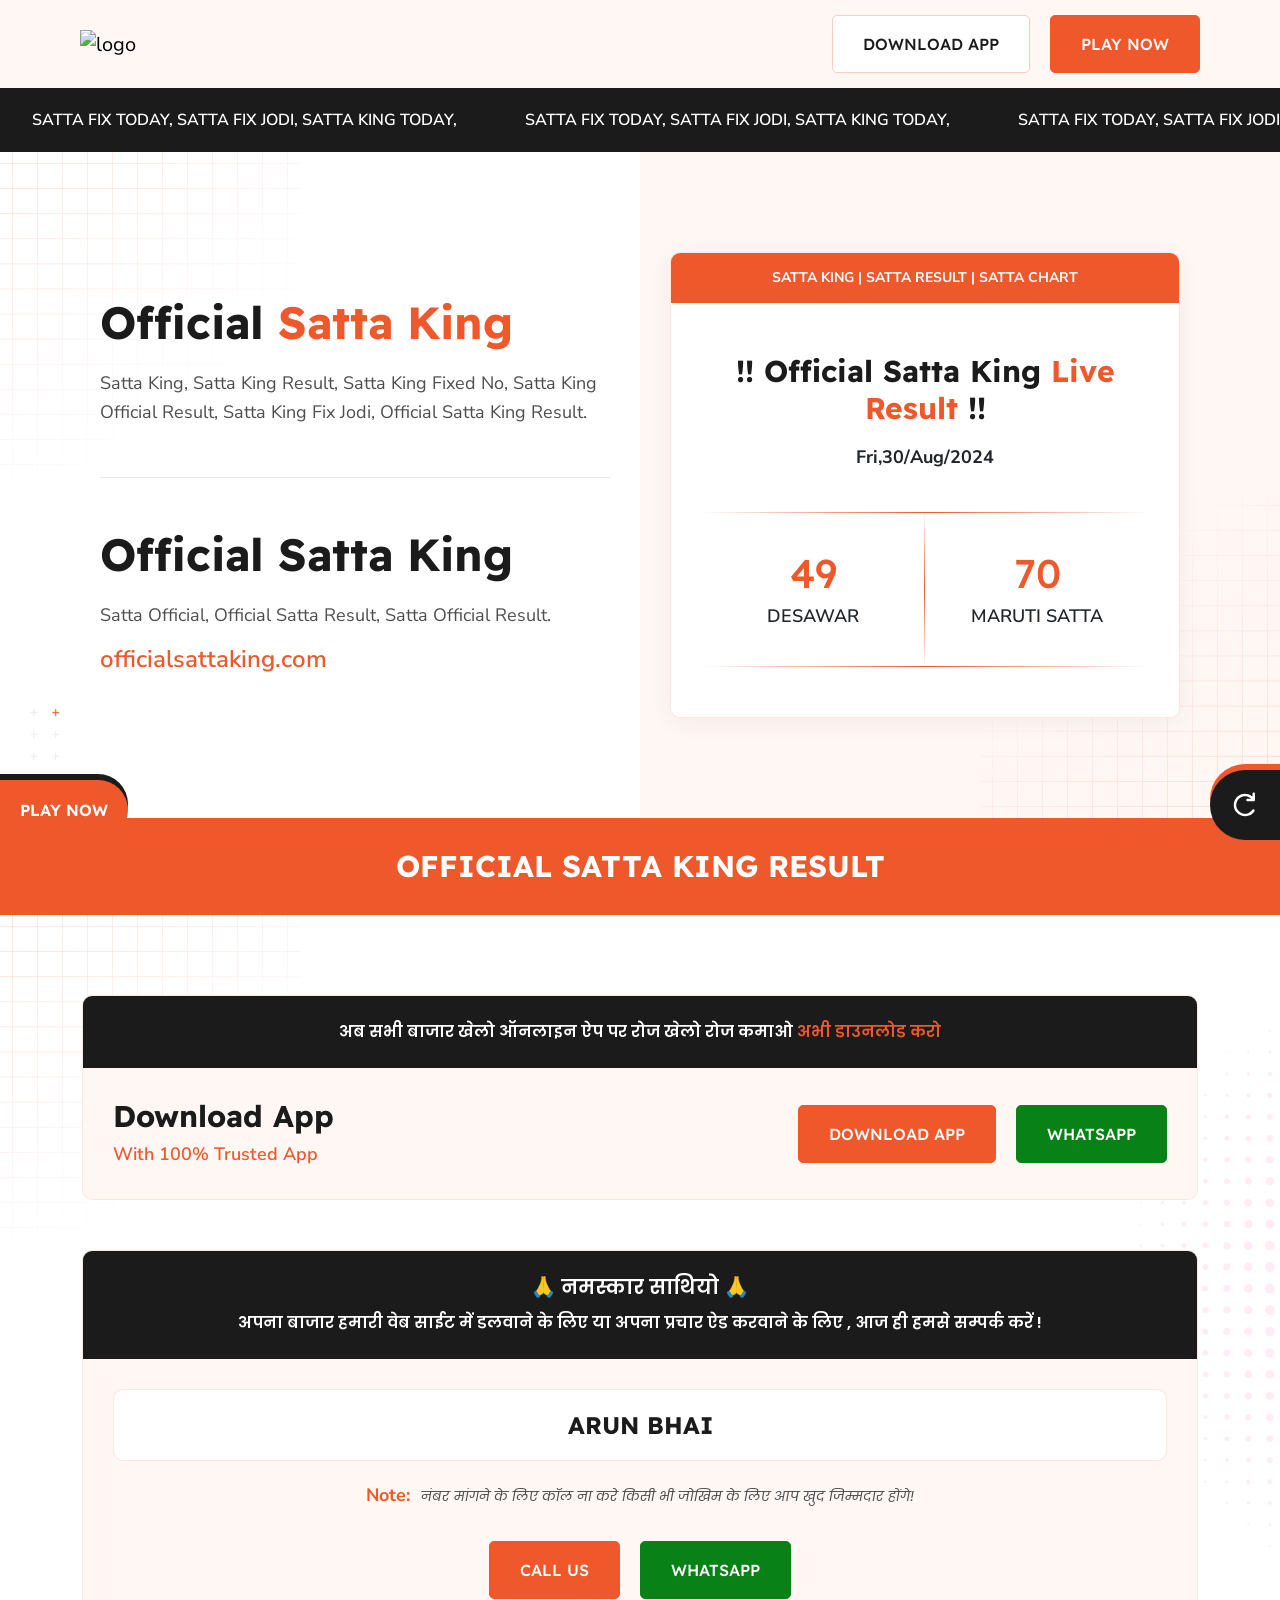
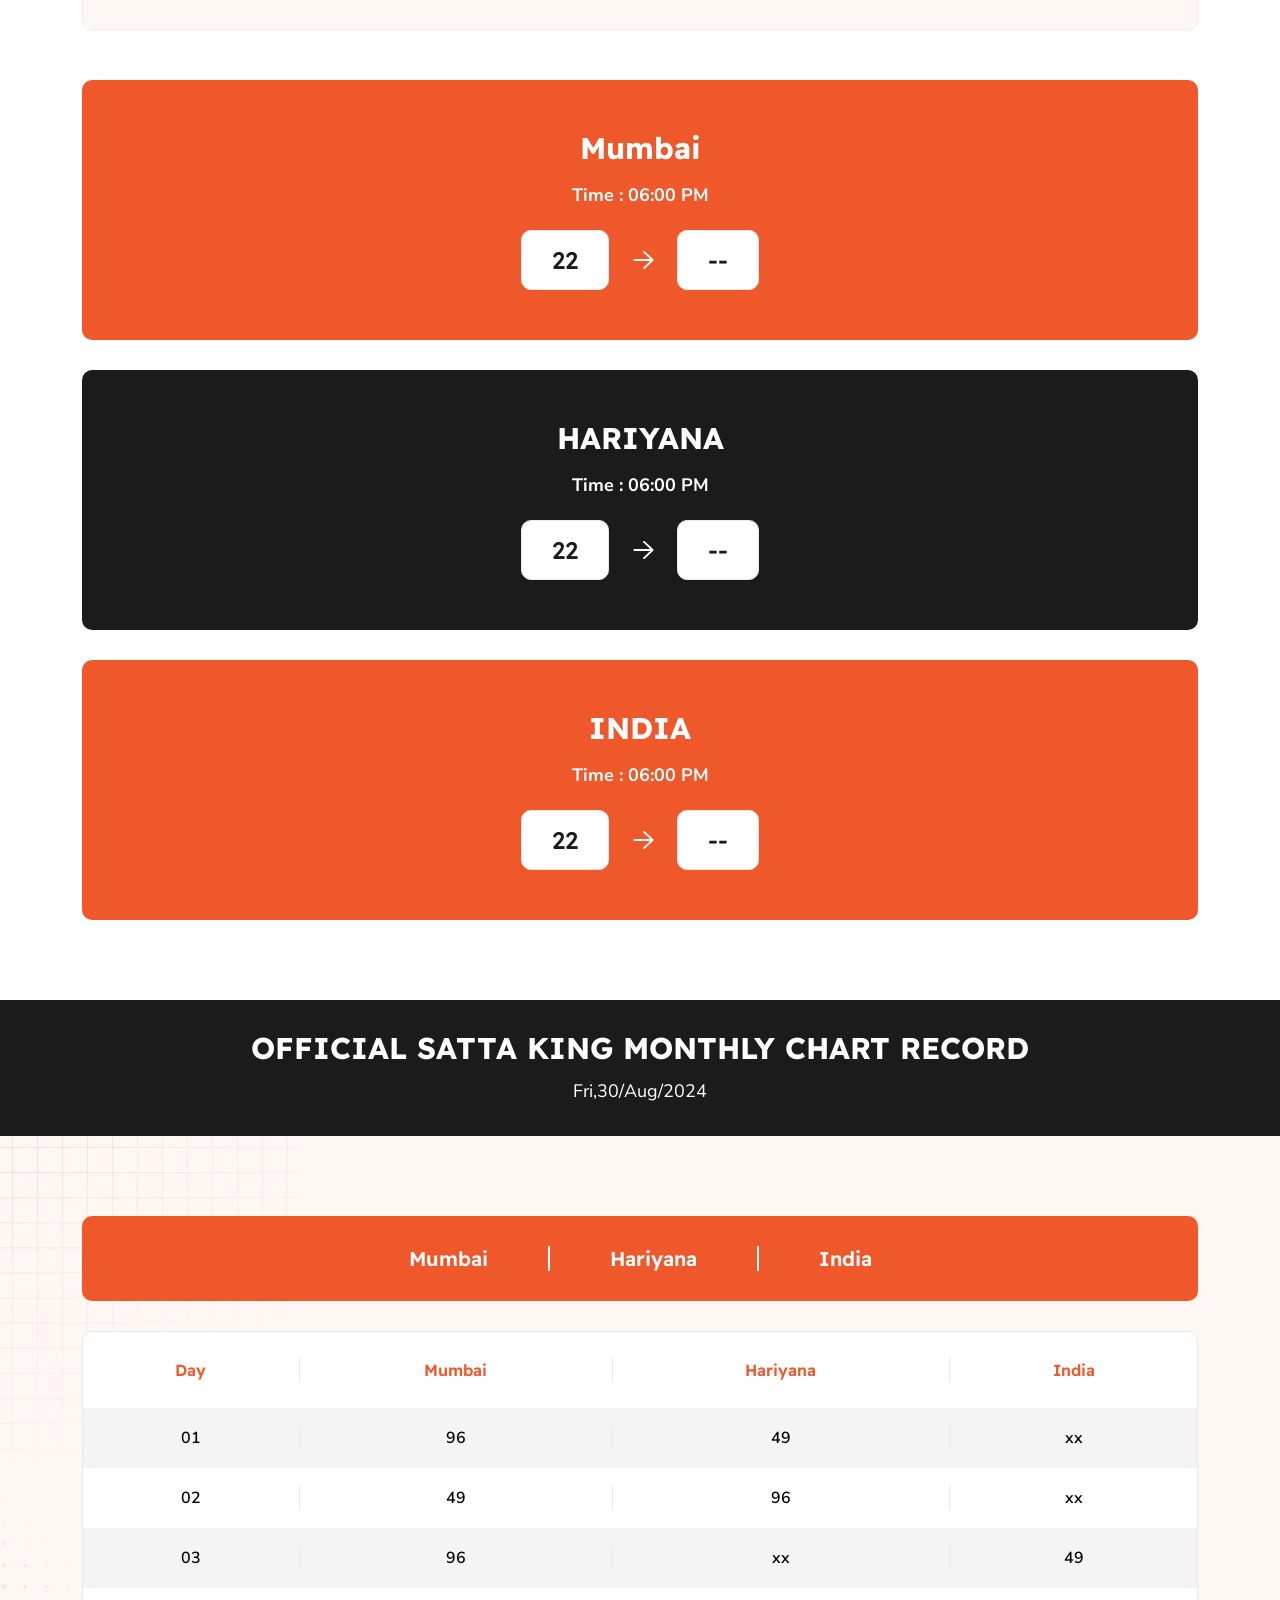
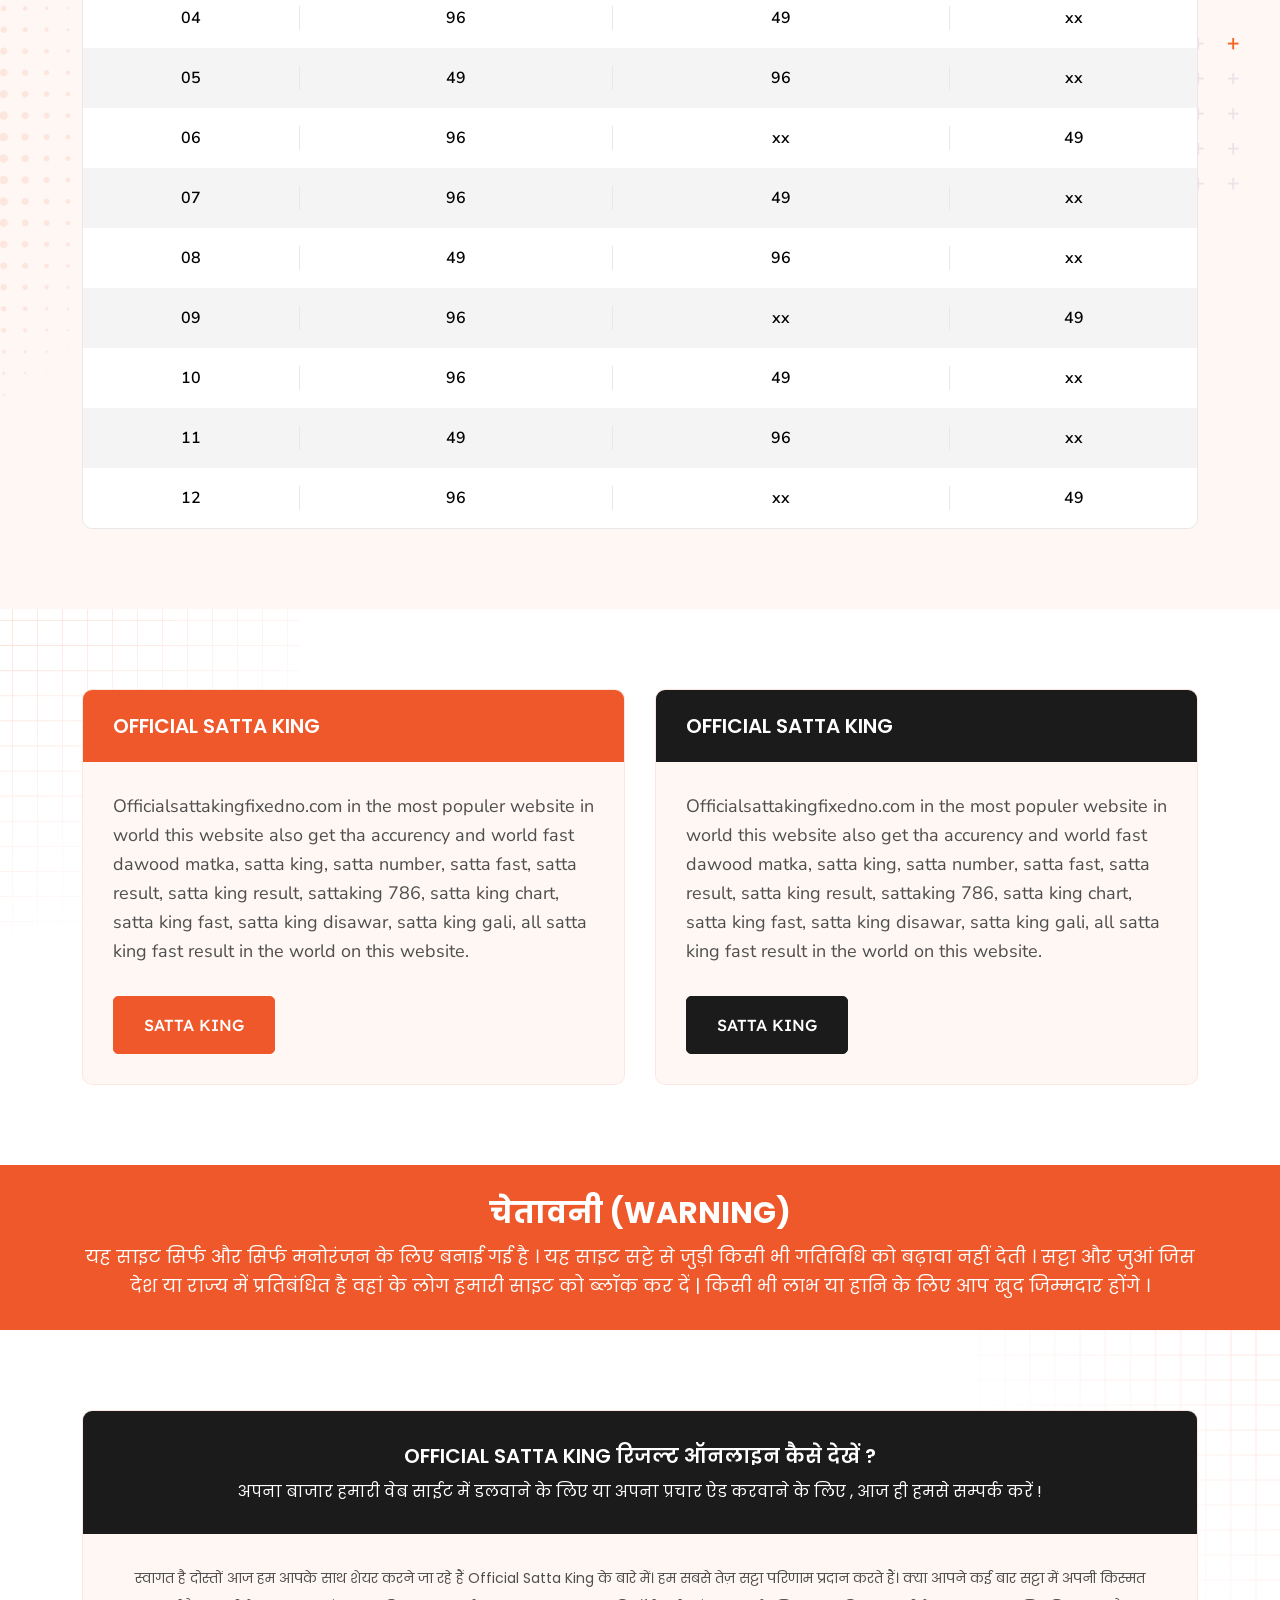
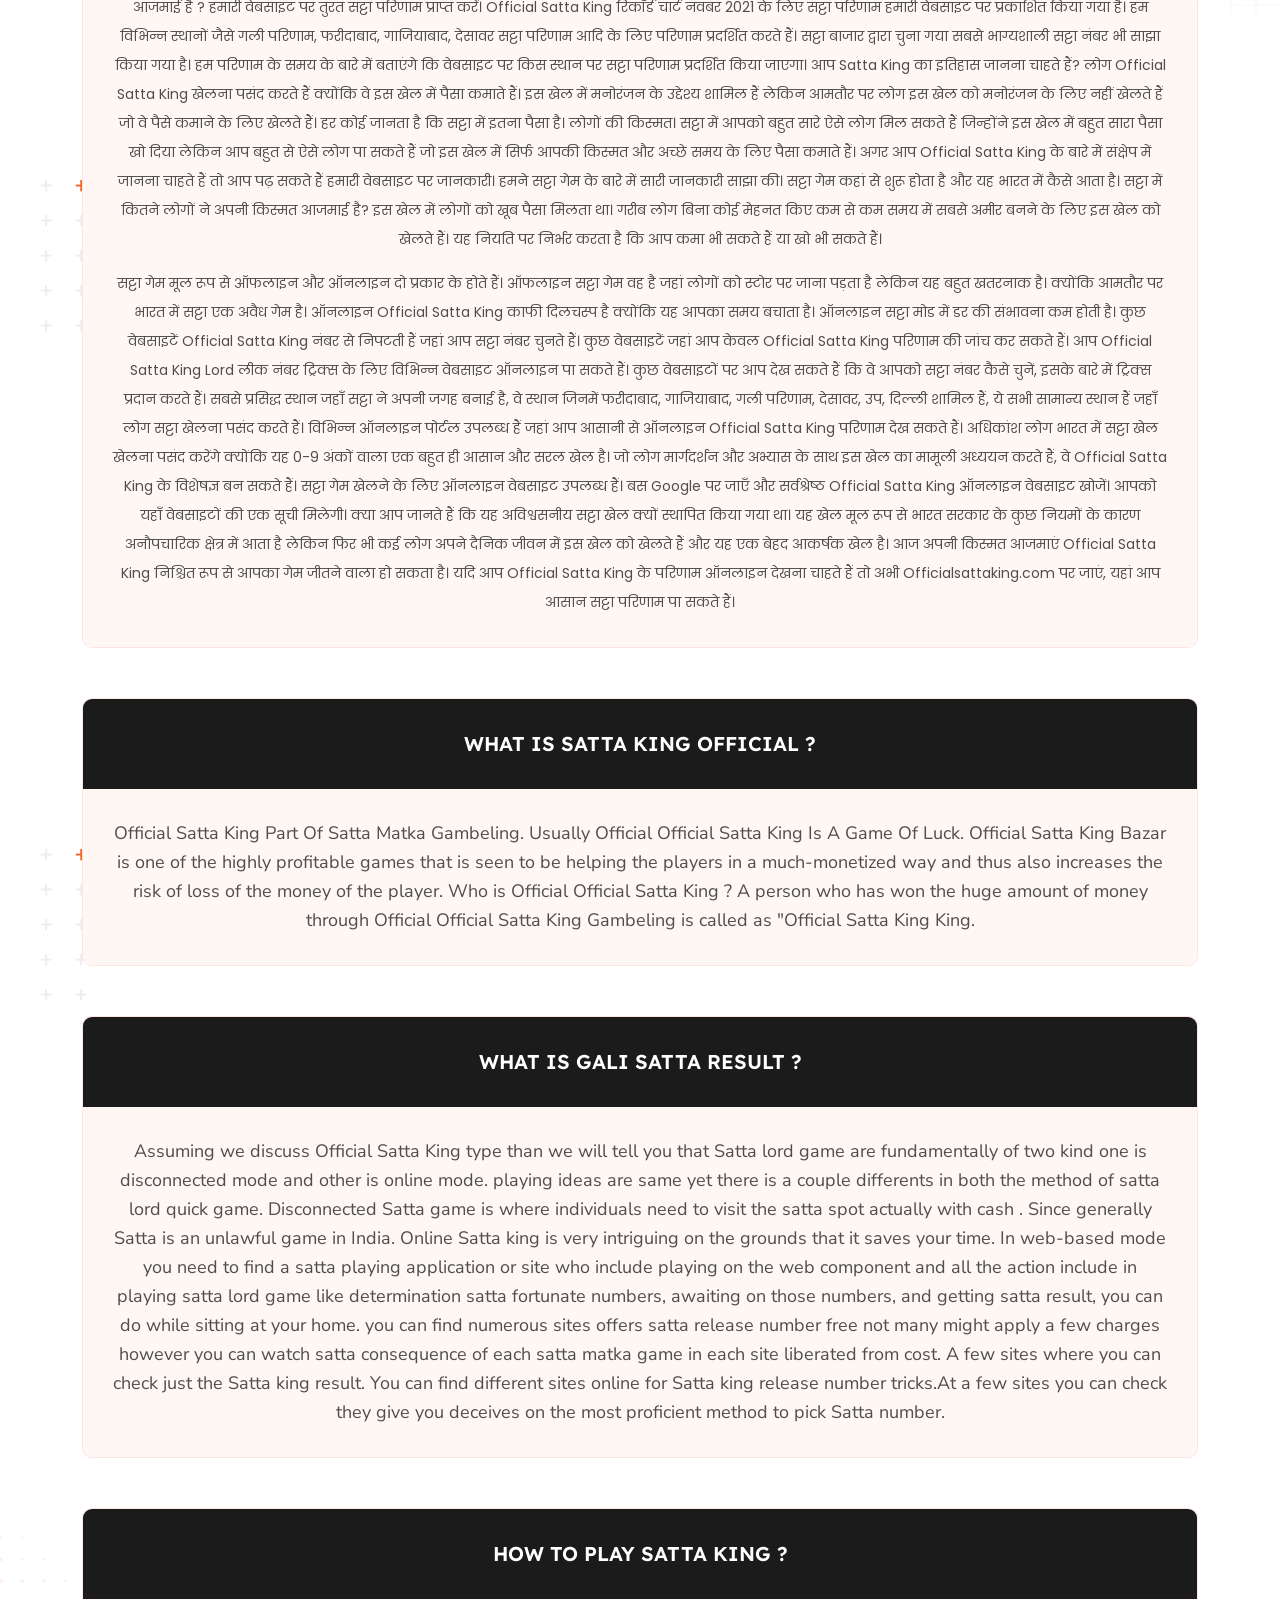
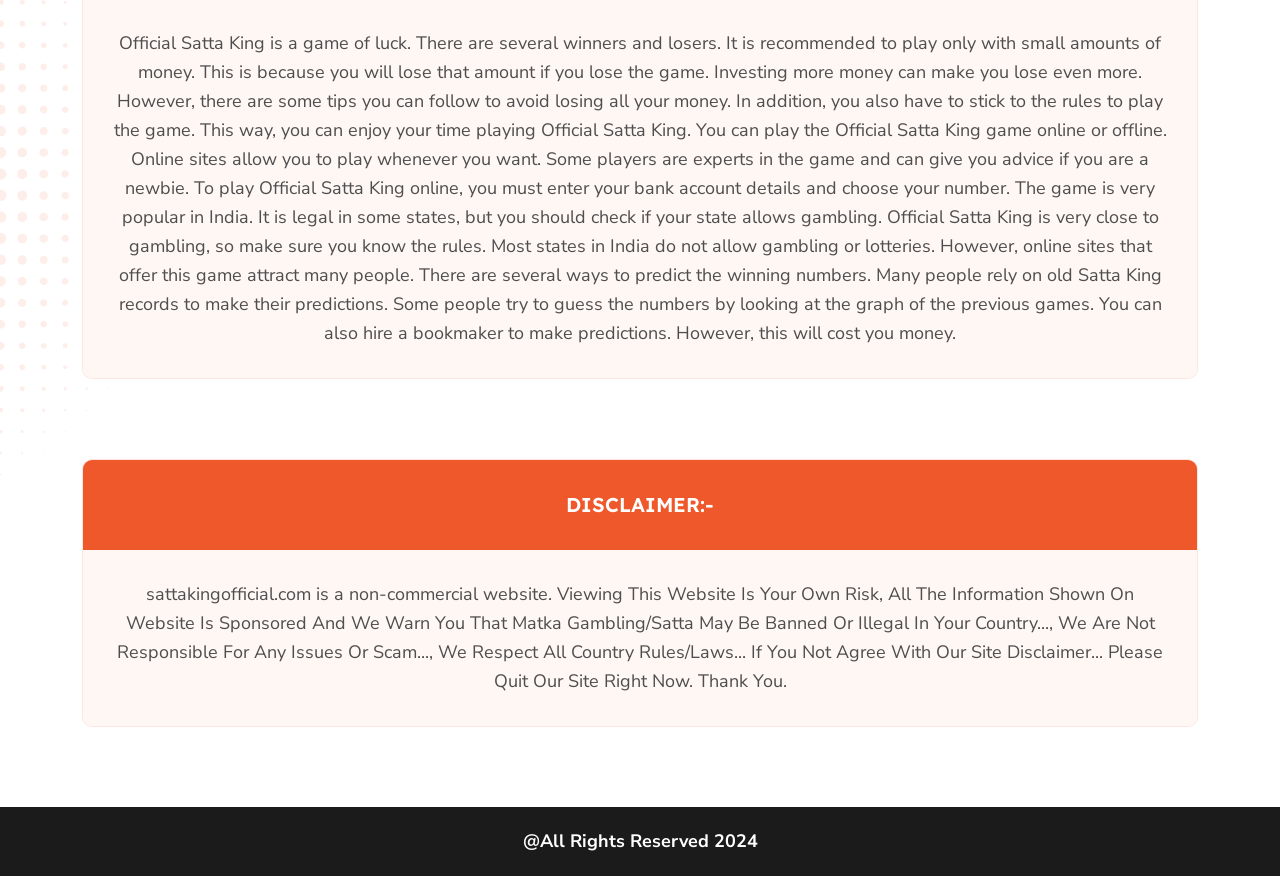
==== commit 5c58b303: "add fixed button" ====
--- a/index.html
+++ b/index.html
@@ -424,7 +424,7 @@
         <div class="container">
             <div class="row">
                 <div class="col-12">
-                    <p>All Rights Reserved 2022</p>
+                    <p>@All Rights Reserved 2024</p>
                 </div>
             </div>
         </div>
@@ -434,6 +434,9 @@
 
 
     <!-- Fixed Button -->
+
+    <a href="javascript:;" class="fixed-btn play"><span class="d-sm-block d-none">Play Now</span> <span class="d-sm-none d-flex"><img src="images/video-circle.svg" alt="play"></span></a>
+    <a href="javascript:;" class="fixed-btn refresh"><span><img src="images/refresh-btn.svg" alt="refresh"></span></a>
 
 
     
--- a/assets/css/style.min.css
+++ b/assets/css/style.min.css
@@ -1 +1 @@
-@import"https://fonts.googleapis.com/css2?family=Readex+Pro:wght@160..700&display=swap";@import"https://fonts.googleapis.com/css2?family=Nunito+Sans:ital,opsz,wght@0,6..12,200..1000;1,6..12,200..1000&display=swap";@import"https://fonts.googleapis.com/css2?family=Poppins:ital,wght@0,100;0,200;0,300;0,400;0,500;0,600;0,700;0,800;0,900;1,100;1,200;1,300;1,400;1,500;1,600;1,700;1,800;1,900&display=swap";:root{--primary-color: #EF582A;--secondary-color: #1B1B1B;--light-dark-color: #4E4E4E;--light-primary-color: #FEF7F4;--white-color: #fff;--btn-border-color: #FCCDBF;--green-color: #088216;--readex-font: "Readex Pro", sans-serif;--nunito-font: "Nunito Sans", sans-serif;--poppins-font: "Poppins", sans-serif}h1,h2,h3,h4,h5,h6{font-family:var(--readex-font);color:var(--secondary-color);margin:0px}h1 span,h2 span,h3 span,h4 span,h5 span,h6 span{color:var(--primary-color)}h1,h2,h3{font-weight:700}h4,h5,h6{font-weight:600}body{margin:0px;padding:0px;font-family:var(--nunito-font);overflow:hidden auto;color:var(--secondary-color)}h1{font-size:54px;line-height:67px}h2{font-size:30px;line-height:37px}h3{font-size:24px;line-height:30px}h4{font-size:20px;line-height:30px}p{font-size:18px;font-weight:400;line-height:29px;margin-bottom:0px;color:var(--light-dark-color)}p:not(:last-child){margin-bottom:15px}a{text-decoration:none !important;color:var(--primary-color);transition:all ease-in-out .3s}.section-spacing{padding-top:80px;padding-bottom:80px}.card{border:1px solid rgba(239,88,42,.1490196078);border-radius:10px;overflow:hidden}.card .card-header{border:none;text-align:center}.card .card-body{padding:30px;background-color:var(--light-primary-color)}section{overflow:hidden}.theme-btn{padding:18px 30px;border-radius:5px;font-family:var(--readex-font);font-size:16px;font-weight:500;line-height:20px;display:inline-flex;text-align:center;transition:all ease-in-out .3s;border:1px solid rgba(0,0,0,0);text-transform:uppercase}.primary-btn{background-color:var(--primary-color);color:var(--white-color);border-color:var(--primary-color)}.primary-btn:hover{background-color:var(--white-color);color:var(--secondary-color);border-color:var(--btn-border-color)}.primary-outline-btn{background-color:var(--white-color);color:var(--secondary-color);border-color:var(--btn-border-color)}.primary-outline-btn:hover{background-color:var(--primary-color);color:var(--white-color);border-color:var(--primary-color)}.secondary-btn{background-color:var(--secondary-color);color:var(--white-color);border-color:var(--secondary-color)}.secondary-btn:hover{background-color:var(--white-color);color:var(--secondary-color);border-color:var(--light-dark-color)}.green-btn{background-color:var(--green-color);color:var(--white-color);border-color:var(--green-color)}.green-btn:hover{background-color:var(--white-color);color:var(--green-color)}.btn-group{display:inline-flex;align-items:center;justify-content:center;gap:20px;margin:0px;flex-wrap:wrap}.btn-group li{display:flex}.header{padding:0px !important;background-color:var(--light-primary-color)}.header>div{padding:15px 80px}.header .navbar-brand{padding:0px;max-width:178px}.header .navbar-brand img{max-width:100%}.bootom-header{position:sticky;top:0;z-index:1000}.bootom-header>div{padding:0px}.bootom-header .ticker-container{overflow:hidden;background-color:var(--secondary-color);color:var(--white-color);padding:20px 0px}.bootom-header .ticker-list{white-space:nowrap;animation:marqueeAnimation linear infinite;margin:0px}.bootom-header .ticker-list li{display:inline-block;padding-right:64px;font-size:16px;line-height:21px;font-weight:600;text-transform:uppercase}@keyframes marqueeAnimation{from{transform:translateX(100%)}to{transform:translateX(-100%)}}.hero-section{position:relative}.hero-section>div{background:linear-gradient(90deg, #fff 50%, #FEF7F4 50%)}.hero-section>div>div{position:relative;z-index:5}.hero-section .plus-img{position:absolute;bottom:50px;left:40px;animation:moveanimationY 5s ease-in-out 0s infinite alternate both;background:none}.hero-section .plus-img img{max-width:100%}.hero-section .main{display:flex;align-items:center}.hero-section .main>div{padding:120px 30px;width:50%;height:100%}.hero-section .main .left-side .heading{margin-bottom:20px}.hero-section .main .left-side .items .email{font-size:24px;font-weight:600;line-height:29px;margin-top:20px;background:linear-gradient(90deg, #1B1B1B 0%, #EF582A 100%);background-size:0 2px;background-repeat:no-repeat;background-position:left 100%;transition:all .3s ease-in-out;padding-bottom:2px}.hero-section .main .left-side .items .email:hover{background-size:100% 2px}.hero-section .main .left-side .items:not(:first-child){padding-top:50px;margin-top:50px;border-top:1px solid #e8e8e8}.hero-section .main .right-side{position:relative;z-index:2}.hero-section .main .right-side .card{box-shadow:0px 4px 24px 0px rgba(0,0,0,.0509803922)}.hero-section .main .right-side .card .card-header{background-color:var(--primary-color);color:var(--white-color);font-size:14px;font-weight:700;line-height:20px;padding:15px}.hero-section .main .right-side .card .card-body{background-color:var(--white-color);padding:50px 30px}.hero-section .main .right-side .card .card-body .title{text-align:center}.hero-section .main .right-side .card .card-body .date{font-size:18px;font-weight:700;line-height:29px;text-align:center;margin:16px 0px 40px}.hero-section .main .right-side .card .card-body .result{display:grid;grid-template-columns:repeat(2, 1fr);position:relative}.hero-section .main .right-side .card .card-body .result::before,.hero-section .main .right-side .card .card-body .result::after{content:"";position:absolute;width:100%;left:0;height:1px;background-image:linear-gradient(90deg, rgba(239, 88, 42, 0) 0%, #EF582A 50.55%, rgba(239, 88, 42, 0) 100%)}.hero-section .main .right-side .card .card-body .result::before{top:0}.hero-section .main .right-side .card .card-body .result::after{bottom:0}.hero-section .main .right-side .card .card-body .result .counts{text-align:center;padding:36px;position:relative}.hero-section .main .right-side .card .card-body .result .counts .counter{font-family:var(--readex-font);font-size:40px;font-weight:500;line-height:50px;color:var(--primary-color);margin-bottom:4px}.hero-section .main .right-side .card .card-body .result .counts .counter-name{font-size:18px;font-weight:600;line-height:29px;text-transform:uppercase}.hero-section .main .right-side .card .card-body .result .counts:not(:last-child)::before{content:"";position:absolute;width:1px;right:0;top:0;height:100%;background-image:linear-gradient(0deg, rgba(239, 88, 42, 0) 0%, #EF582A 50.55%, rgba(239, 88, 42, 0) 100%)}.hero-section::after,.hero-section::before{content:"";width:300px;height:325px;position:absolute;background:url(../../images/left-abstrect.png) no-repeat center;background-size:cover}.hero-section::before{top:0;left:0}.hero-section::after{bottom:0;right:0;transform:rotate(180deg)}@keyframes moveanimationY{0%,100%{transform:translateY(40px)}50%{transform:translateY(-40px)}}.result-section{padding:30px 0px;text-align:center;background-color:var(--secondary-color)}.result-section .title{text-transform:uppercase}.result-section p,.result-section .title{color:var(--white-color)}.result-section p{margin-top:10px}.result-section.Official-result,.result-section.warning-section{background-color:var(--primary-color)}.result-section.warning-section p,.result-section.warning-section .title{font-family:var(--poppins-font)}.game-result{position:relative}.game-result .card{position:relative;z-index:1;margin-bottom:50px}.game-result .card .card-header{background-color:var(--secondary-color);padding:22px;color:var(--white-color);font-size:16px;font-weight:600;line-height:28px;font-family:var(--poppins-font)}.game-result .card .card-header span{color:var(--primary-color)}.game-result .card .card-header .top-tagline{font-size:20px;margin-bottom:8px}.game-result .card .card-body .inner-body{display:flex;align-items:center;justify-content:space-between;gap:20px;flex-wrap:wrap}.game-result .card .card-body .tagline{margin-top:5px;font-weight:600;color:var(--primary-color)}.game-result .card .card-body .contact-author{padding:20px;border-radius:10px;border:1px solid rgba(239,88,42,.1490196078);background-color:var(--white-color);flex:1 1 100%;width:100%;text-align:center}.game-result .card .card-body .right-side{text-align:center}.game-result .card .card-body .right-side .not-tagline{margin-bottom:30px}.game-result .card .card-body .right-side .not-tagline strong{color:var(--primary-color);font-weight:700;margin-right:11px}.game-result .card .card-body .right-side .not-tagline span{font-size:14px;color:var(--light-dark-color);font-style:italic;font-family:var(--poppins-font)}.game-result .result-groups .result-items{border-radius:10px;padding:50px 30px;background-color:var(--secondary-color);text-align:center;color:var(--white-color)}.game-result .result-groups .result-items:not(:last-child){margin-bottom:30px}.game-result .result-groups .result-items:nth-child(odd){background-color:var(--primary-color)}.game-result .result-groups .result-items .state-name,.game-result .result-groups .result-items .time{color:var(--white-color)}.game-result .result-groups .result-items .time{font-weight:700;margin:14px 0px 20px}.game-result .result-groups .result-items .number-group{display:flex;align-items:center;justify-content:center}.game-result .result-groups .result-items .number-group .number{padding:14px 30px;background-color:var(--white-color);color:var(--secondary-color);border-radius:10px;border:1px solid #eaeaea;font-family:var(--readex-font);font-size:24px;font-weight:500;line-height:30px}.game-result .result-groups .result-items .number-group .arrow-img{width:68px;display:flex;align-items:center;justify-content:center}.game-result .result-groups .result-items .number-group .arrow-img img{max-width:21px}.game-result::before{content:"";width:300px;height:325px;position:absolute;background:url(../../images/left-abstrect.png) no-repeat center;background-size:cover;top:0;left:0}.game-result .dot-img{position:absolute;right:-60px;top:50px}.game-result .dot-img img{max-width:100%}.record-table{position:relative;overflow:hidden;background-color:var(--light-primary-color)}.record-table .result-aera{list-style:none;margin:0px 0px 30px;padding:0px;display:flex;align-items:center;justify-content:center;background-color:var(--primary-color);padding:30px 20px;border-radius:10px}.record-table .result-aera li{font-family:var(--readex-font);font-size:20px;font-weight:600;line-height:25px;color:var(--white-color);padding:0px 60px}.record-table .result-aera li:not(:last-child){border-right:2px solid var(--white-color)}.record-table .result-aera li:first-child{padding-left:0px}.record-table .result-aera li:last-child{padding-right:0px}.record-table .table-responsive{border:1px solid #e8e8e8;border-radius:10px;position:relative;background-color:var(--white-color);z-index:1}.record-table .table{margin:0px}.record-table .table>:not(caption)>*>*{box-shadow:none !important}.record-table .table tr th{font-family:var(--readex-font);color:var(--primary-color);padding:26px 0px 26px 20px}.record-table .table tr th span{padding-right:20px}.record-table .table tr td{padding:18px 0px 18px 18px}.record-table .table tr td span{padding-right:18px}.record-table .table tr td span,.record-table .table tr th span{font-size:16px;font-weight:600;line-height:24px;display:block;border-right:1px solid #e8e8e8}.record-table .table thead tr th:first-child{border-top-left-radius:10px}.record-table .table thead tr th:last-child{border-top-right-radius:10px}.record-table .table thead tr th:last-child span{border:none}.record-table .table tbody tr:nth-child(odd) td{background-color:#f4f4f4 !important}.record-table .table tbody tr:last-child td:first-child{border-bottom-left-radius:10px}.record-table .table tbody tr:last-child td:last-child{border-bottom-right-radius:10px}.record-table .table tbody tr:hover>*{background-color:#fcfcfc !important}.record-table .table tbody tr td:last-child span{border:none}.record-table .dot-img{position:absolute;left:-100px;bottom:10%}.record-table .dot-img img{max-width:100%}.record-table::before,.record-table::after{content:"";position:absolute}.record-table::before{width:300px;height:325px;background:url(../../images/left-abstrect.png) no-repeat center;background-size:cover;top:0;left:0}.record-table::after{background:url(../../images/plus.png) no-repeat center;background-size:contain;top:50%;right:40px;transform:translateY(-50%);width:48px;height:166px;animation:moveanimation 5s ease-in-out 0s infinite alternate both}@keyframes moveanimation{0%,100%{transform:translateY(calc(-50% + 40px))}50%{transform:translateY(calc(-50% - 40px))}}.sattaking-section{position:relative}.sattaking-section .satta-king-cards{display:flex;gap:30px}.sattaking-section .card .card-header{background-color:var(--primary-color);padding:14px 30px;font-family:var(--poppins-font);font-size:20px;font-weight:600;line-height:44px;text-transform:uppercase;color:var(--white-color);text-align:start}.sattaking-section .card .card-body p{margin-bottom:30px}.sattaking-section .card:nth-child(even) .card-header{background-color:var(--secondary-color)}.sattaking-section::before{content:"";width:300px;height:325px;position:absolute;background:url(../../images/left-abstrect.png) no-repeat center;background-size:cover;top:0;left:0}.policy-section{position:relative}.policy-section .policy-group{position:relative;z-index:1}.policy-section .policy-group .card:not(:last-child){margin-bottom:50px}.policy-section .policy-group .card .card-header{padding:30px;background-color:var(--secondary-color)}.policy-section .policy-group .card .card-header .title,.policy-section .policy-group .card .card-header p{color:var(--white-color);font-family:var(--poppins-font)}.policy-section .policy-group .card .card-header h4{text-transform:uppercase;color:var(--white-color)}.policy-section .policy-group .card .card-header p{font-size:16px;line-height:24px;margin-top:9px}.policy-section .policy-group .card .card-body .lorem-text{font-family:var(--poppins-font);font-size:14px;font-weight:400;line-height:29px}.policy-section .policy-group .card .card-body p{text-align:center}.policy-section .policy-group .disclaimer-card{padding-top:30px}.policy-section .policy-group .disclaimer-card .card .card-header{background-color:var(--primary-color)}.policy-section .plus-img,.policy-section .dot-img{position:absolute}.policy-section .plus-img img,.policy-section .dot-img img{max-width:100%}.policy-section .plus-img{left:40px;animation:moveanimationY 5s ease-in-out 0s infinite alternate both}.policy-section .plus1{top:15%}.policy-section .plus2{top:40%}.policy-section .dot-img{left:-60px;bottom:10%}.policy-section::before{content:"";width:300px;height:325px;position:absolute;background:url(../../images/left-abstrect.png) no-repeat center;background-size:cover;top:-25px;right:0;transform:rotate(90deg)}.footer{background-color:var(--secondary-color);padding:20px 0px;text-align:center}.footer p{color:var(--white-color);font-weight:700}@media screen and (max-width: 1399.98px){.hero-section .main>div{padding:100px 30px}.hero-section .plus-img{left:30px;max-width:30px}h1{font-size:45px;line-height:53px}}@media screen and (max-width: 1199.98px){h2{font-size:25px;line-height:34px}h3{font-size:20px;line-height:26px}h4{font-size:18px;line-height:26px}.header>div{padding:15px 50px}.header .navbar-brand{max-width:150px}.theme-btn{padding:15px 30px}.bootom-header .ticker-container{padding:15px 0px}.bootom-header .ticker-list li{padding-right:50px}.hero-section .main>div{padding:80px 30px}.hero-section .main .left-side .heading{margin-bottom:15px}.hero-section .main .left-side .items .email{font-size:20px;line-height:25px;margin-top:15px}.hero-section .main .left-side .items:not(:first-child){padding-top:40px;margin-top:40px}.hero-section .main .right-side .card .card-body{padding:40px 30px}.hero-section .main .right-side .card .card-body .date{font-size:16px;line-height:27px;margin:14px 0px 30px}.hero-section .main .right-side .card .card-body .result .counts{padding:36px}.hero-section .main .right-side .card .card-body .result .counts .counter{font-size:35px;line-height:45px}.hero-section .main .right-side .card .card-body .result .counts .counter-name{font-size:16px;line-height:27px}.hero-section::after,.hero-section::before{width:250px;height:275px}.game-result::before,.record-table::before,.sattaking-section::before,.policy-section::before{width:250px;height:275px}}@media screen and (max-width: 991.98px){.header>div{padding:15px 30px}.header .navbar-brand{max-width:120px}.theme-btn{padding:12px 28px;font-size:15px;line-height:18px}.hero-section{overflow:hidden}.hero-section>div{background:none}.hero-section .main{flex-direction:column}.hero-section .main>div{padding:60px 15px;width:100%}.hero-section .main .left-side .heading{margin-bottom:15px}.hero-section .main .left-side .items .email{font-size:20px;line-height:25px;margin-top:15px}.hero-section .main .left-side .items:not(:first-child){padding-top:40px;margin-top:40px}.hero-section .main .right-side::before{content:"";position:absolute;height:100%;width:calc(100% + 400px);background-color:var(--light-primary-color);top:0;left:50%;transform:translateX(-50%);z-index:-1}.result-section{padding:20px 0px}.section-spacing{padding-top:60px;padding-bottom:60px}p{font-size:16px;line-height:27px}.game-result .card{margin-bottom:40px}.game-result .result-groups .result-items{padding:50px 30px}.game-result .result-groups .result-items:not(:last-child){margin-bottom:25px}.game-result .result-groups .result-items .time{margin:4px 0px 16px}.game-result .result-groups .result-items .number-group .number{padding:12px 26px;font-size:20px;line-height:26px}.game-result .result-groups .result-items .number-group .arrow-img{width:58px}.record-table .result-aera li{font-size:18px;line-height:20px;padding:0px 40px}.record-table .table tr th{padding:22px 0px 22px 18px}.record-table .table tr th span{padding-right:18px}.record-table .table tr td{padding:16px 0px 16px 16px}.record-table .table tr td span{padding-right:16px}.policy-section .policy-group .card:not(:last-child){margin-bottom:40px}.policy-section .policy-group .disclaimer-card{padding-top:20px}}@media screen and (max-width: 767.98px){h1{font-size:40px;line-height:48px}h2{font-size:22px;line-height:28px}h3{font-size:18px;line-height:24px}.bootom-header .ticker-container{padding:10px 0px}.bootom-header .ticker-list li{padding-right:40px;font-size:14px;line-height:18px}.hero-section .main .left-side .heading{margin-bottom:10px}.hero-section .main .left-side .items .email{font-size:18px;line-height:20px;margin-top:10px}.hero-section .main .left-side .items:not(:first-child){padding-top:30px;margin-top:30px}.hero-section .main .right-side .card .card-body{padding:30px 20px}.hero-section .main .right-side .card .card-body .result .counts{padding:30px 15px}.hero-section::after,.hero-section::before{width:200px;height:225px}.btn-group{gap:10px}.game-result .card .card-header{padding:18px;font-size:14px;line-height:22px}.game-result .card .card-header .top-tagline{font-size:18px;line-height:1}.sattaking-section .satta-king-cards{flex-direction:column}.sattaking-section .card .card-header{padding:14px 30px;font-size:18px;line-height:28px}.policy-section .policy-group .card .card-header{padding:25px}.policy-section .policy-group .card .card-header p{font-size:14px;line-height:22px}.game-result::before,.record-table::before,.sattaking-section::before,.policy-section::before{width:200px;height:225px}}@media screen and (max-width: 575.98px){h1{font-size:32px;line-height:38px}.header>div{padding:15px}.header .btn-group{gap:10px}.header .btn-group .theme-btn{padding:10px}.header .btn-group .theme-btn img{width:26px;transition:all ease-in-out .3s}.header .btn-group .primary-btn:hover img{filter:invert(1)}.header .btn-group .primary-outline-btn:hover img{filter:brightness(100)}.game-result .card .card-body .inner-body{flex-direction:column}.record-table .result-aera{padding:20px;margin-bottom:20px}.record-table .result-aera li{padding:0px 18px}.record-table .table tr th{padding:20px 0px 20px 15px}.record-table .table tr th span{padding-right:15px}.record-table .table tr td{padding:14px 0px 14px 14px}.record-table .table tr td span{padding-right:14px}.sattaking-section .satta-king-cards{flex-direction:column}.sattaking-section .card .card-header{padding:14px 25px;font-size:18px;line-height:28px}.sattaking-section .card .card-body p{margin-bottom:25px}.card .card-body{padding:25px}}@media screen and (max-width: 400px){.hero-section .main .right-side .card .card-body{padding:30px 12px}.hero-section .main .right-side .card .card-body .result .counts{padding:30px 5px}.hero-section .main .right-side .card .card-body .result .counts .counter{font-size:30px;line-height:40px}.hero-section .main .right-side .card .card-body .result .counts .counter-name{font-size:14px;line-height:20px}}/*# sourceMappingURL=style.min.css.map */+@import"https://fonts.googleapis.com/css2?family=Readex+Pro:wght@160..700&display=swap";@import"https://fonts.googleapis.com/css2?family=Nunito+Sans:ital,opsz,wght@0,6..12,200..1000;1,6..12,200..1000&display=swap";@import"https://fonts.googleapis.com/css2?family=Poppins:ital,wght@0,100;0,200;0,300;0,400;0,500;0,600;0,700;0,800;0,900;1,100;1,200;1,300;1,400;1,500;1,600;1,700;1,800;1,900&display=swap";:root{--primary-color: #EF582A;--secondary-color: #1B1B1B;--light-dark-color: #4E4E4E;--light-primary-color: #FEF7F4;--white-color: #fff;--btn-border-color: #FCCDBF;--green-color: #088216;--readex-font: "Readex Pro", sans-serif;--nunito-font: "Nunito Sans", sans-serif;--poppins-font: "Poppins", sans-serif}h1,h2,h3,h4,h5,h6{font-family:var(--readex-font);color:var(--secondary-color);margin:0px}h1 span,h2 span,h3 span,h4 span,h5 span,h6 span{color:var(--primary-color)}h1,h2,h3{font-weight:700}h4,h5,h6{font-weight:600}body{margin:0px;padding:0px;font-family:var(--nunito-font);overflow:hidden auto;color:var(--secondary-color)}h1{font-size:54px;line-height:67px}h2{font-size:30px;line-height:37px}h3{font-size:24px;line-height:30px}h4{font-size:20px;line-height:30px}p{font-size:18px;font-weight:400;line-height:29px;margin-bottom:0px;color:var(--light-dark-color)}p:not(:last-child){margin-bottom:15px}a{text-decoration:none !important;color:var(--primary-color);transition:all ease-in-out .3s}::-webkit-scrollbar{width:4px;height:4px}::-webkit-scrollbar-track-piece{background:var(--light-primary-color)}::-webkit-scrollbar-thumb{background:var(--light-dark-color);width:0px;height:0px}.section-spacing{padding-top:80px;padding-bottom:80px}.card{border:1px solid rgba(239,88,42,.1490196078);border-radius:10px;overflow:hidden}.card .card-header{border:none;text-align:center}.card .card-body{padding:30px;background-color:var(--light-primary-color)}section{overflow:hidden}.theme-btn{padding:18px 30px;border-radius:5px;font-family:var(--readex-font);font-size:16px;font-weight:500;line-height:20px;display:inline-flex;text-align:center;transition:all ease-in-out .3s;border:1px solid rgba(0,0,0,0);text-transform:uppercase}.primary-btn{background-color:var(--primary-color);color:var(--white-color);border-color:var(--primary-color)}.primary-btn:hover{background-color:var(--white-color);color:var(--secondary-color);border-color:var(--btn-border-color)}.primary-outline-btn{background-color:var(--white-color);color:var(--secondary-color);border-color:var(--btn-border-color)}.primary-outline-btn:hover{background-color:var(--primary-color);color:var(--white-color);border-color:var(--primary-color)}.secondary-btn{background-color:var(--secondary-color);color:var(--white-color);border-color:var(--secondary-color)}.secondary-btn:hover{background-color:var(--white-color);color:var(--secondary-color);border-color:var(--light-dark-color)}.green-btn{background-color:var(--green-color);color:var(--white-color);border-color:var(--green-color)}.green-btn:hover{background-color:var(--white-color);color:var(--green-color)}.fixed-btn{font-family:var(--readex-font);font-size:16px;font-weight:600;line-height:20px;border-radius:50px;position:fixed;display:inline-flex;align-items:center;background-color:var(--primary-color);color:var(--white-color);text-transform:uppercase;bottom:100px;padding:25px;z-index:1001}.fixed-btn.play{padding-left:65px;left:-40px;box-shadow:0px -6px 0px 0px var(--secondary-color)}.fixed-btn.play:hover{background-color:var(--secondary-color);box-shadow:0px -6px 0px 0px var(--primary-color)}.fixed-btn.refresh{padding-right:65px;right:-40px;background-color:var(--secondary-color);box-shadow:0px -6px 0px 0px var(--primary-color)}.fixed-btn.refresh:hover{background-color:var(--primary-color);box-shadow:0px -6px 0px 0px var(--secondary-color)}.fixed-btn img{min-width:30px}.btn-group{display:inline-flex;align-items:center;justify-content:center;gap:20px;margin:0px;flex-wrap:wrap}.btn-group li{display:flex}.header{padding:0px !important;background-color:var(--light-primary-color)}.header>div{padding:15px 80px}.header .navbar-brand{padding:0px;max-width:178px}.header .navbar-brand img{max-width:100%}.bootom-header{position:sticky;top:0;z-index:1000}.bootom-header>div{padding:0px}.bootom-header .ticker-container{overflow:hidden;background-color:var(--secondary-color);color:var(--white-color);padding:20px 0px}.bootom-header .ticker-list{white-space:nowrap;animation:marqueeAnimation linear infinite;margin:0px}.bootom-header .ticker-list li{display:inline-block;padding-right:64px;font-size:16px;line-height:21px;font-weight:600;text-transform:uppercase}@keyframes marqueeAnimation{from{transform:translateX(100%)}to{transform:translateX(-100%)}}.hero-section{position:relative}.hero-section>div{background:linear-gradient(90deg, #fff 50%, #FEF7F4 50%)}.hero-section>div>div{position:relative;z-index:5}.hero-section .plus-img{position:absolute;bottom:50px;left:40px;animation:moveanimationY 5s ease-in-out 0s infinite alternate both;background:none}.hero-section .plus-img img{max-width:100%}.hero-section .main{display:flex;align-items:center}.hero-section .main>div{padding:120px 30px;width:50%;height:100%}.hero-section .main .left-side .heading{margin-bottom:20px}.hero-section .main .left-side .items .email{font-size:24px;font-weight:600;line-height:29px;margin-top:20px;background:linear-gradient(90deg, #1B1B1B 0%, #EF582A 100%);background-size:0 2px;background-repeat:no-repeat;background-position:left 100%;transition:all .3s ease-in-out;padding-bottom:2px}.hero-section .main .left-side .items .email:hover{background-size:100% 2px}.hero-section .main .left-side .items:not(:first-child){padding-top:50px;margin-top:50px;border-top:1px solid #e8e8e8}.hero-section .main .right-side{position:relative;z-index:2}.hero-section .main .right-side .card{box-shadow:0px 4px 24px 0px rgba(0,0,0,.0509803922)}.hero-section .main .right-side .card .card-header{background-color:var(--primary-color);color:var(--white-color);font-size:14px;font-weight:700;line-height:20px;padding:15px}.hero-section .main .right-side .card .card-body{background-color:var(--white-color);padding:50px 30px}.hero-section .main .right-side .card .card-body .title{text-align:center}.hero-section .main .right-side .card .card-body .date{font-size:18px;font-weight:700;line-height:29px;text-align:center;margin:16px 0px 40px}.hero-section .main .right-side .card .card-body .result{display:grid;grid-template-columns:repeat(2, 1fr);position:relative}.hero-section .main .right-side .card .card-body .result::before,.hero-section .main .right-side .card .card-body .result::after{content:"";position:absolute;width:100%;left:0;height:1px;background-image:linear-gradient(90deg, rgba(239, 88, 42, 0) 0%, #EF582A 50.55%, rgba(239, 88, 42, 0) 100%)}.hero-section .main .right-side .card .card-body .result::before{top:0}.hero-section .main .right-side .card .card-body .result::after{bottom:0}.hero-section .main .right-side .card .card-body .result .counts{text-align:center;padding:36px;position:relative}.hero-section .main .right-side .card .card-body .result .counts .counter{font-family:var(--readex-font);font-size:40px;font-weight:500;line-height:50px;color:var(--primary-color);margin-bottom:4px}.hero-section .main .right-side .card .card-body .result .counts .counter-name{font-size:18px;font-weight:600;line-height:29px;text-transform:uppercase}.hero-section .main .right-side .card .card-body .result .counts:not(:last-child)::before{content:"";position:absolute;width:1px;right:0;top:0;height:100%;background-image:linear-gradient(0deg, rgba(239, 88, 42, 0) 0%, #EF582A 50.55%, rgba(239, 88, 42, 0) 100%)}.hero-section::after,.hero-section::before{content:"";width:300px;height:325px;position:absolute;background:url(../../images/left-abstrect.png) no-repeat center;background-size:cover}.hero-section::before{top:0;left:0}.hero-section::after{bottom:0;right:0;transform:rotate(180deg)}@keyframes moveanimationY{0%,100%{transform:translateY(40px)}50%{transform:translateY(-40px)}}.result-section{padding:30px 0px;text-align:center;background-color:var(--secondary-color)}.result-section .title{text-transform:uppercase}.result-section p,.result-section .title{color:var(--white-color)}.result-section p{margin-top:10px}.result-section.Official-result,.result-section.warning-section{background-color:var(--primary-color)}.result-section.warning-section p,.result-section.warning-section .title{font-family:var(--poppins-font)}.game-result{position:relative}.game-result .card{position:relative;z-index:1;margin-bottom:50px}.game-result .card .card-header{background-color:var(--secondary-color);padding:22px;color:var(--white-color);font-size:16px;font-weight:600;line-height:28px;font-family:var(--poppins-font)}.game-result .card .card-header span{color:var(--primary-color)}.game-result .card .card-header .top-tagline{font-size:20px;margin-bottom:8px}.game-result .card .card-body .inner-body{display:flex;align-items:center;justify-content:space-between;gap:20px;flex-wrap:wrap}.game-result .card .card-body .tagline{margin-top:5px;font-weight:600;color:var(--primary-color)}.game-result .card .card-body .contact-author{padding:20px;border-radius:10px;border:1px solid rgba(239,88,42,.1490196078);background-color:var(--white-color);flex:1 1 100%;width:100%;text-align:center}.game-result .card .card-body .right-side{text-align:center}.game-result .card .card-body .right-side .not-tagline{margin-bottom:30px}.game-result .card .card-body .right-side .not-tagline strong{color:var(--primary-color);font-weight:700;margin-right:11px}.game-result .card .card-body .right-side .not-tagline span{font-size:14px;color:var(--light-dark-color);font-style:italic;font-family:var(--poppins-font)}.game-result .result-groups .result-items{border-radius:10px;padding:50px 30px;background-color:var(--secondary-color);text-align:center;color:var(--white-color)}.game-result .result-groups .result-items:not(:last-child){margin-bottom:30px}.game-result .result-groups .result-items:nth-child(odd){background-color:var(--primary-color)}.game-result .result-groups .result-items .state-name,.game-result .result-groups .result-items .time{color:var(--white-color)}.game-result .result-groups .result-items .time{font-weight:700;margin:14px 0px 20px}.game-result .result-groups .result-items .number-group{display:flex;align-items:center;justify-content:center}.game-result .result-groups .result-items .number-group .number{padding:14px 30px;background-color:var(--white-color);color:var(--secondary-color);border-radius:10px;border:1px solid #eaeaea;font-family:var(--readex-font);font-size:24px;font-weight:500;line-height:30px}.game-result .result-groups .result-items .number-group .arrow-img{width:68px;display:flex;align-items:center;justify-content:center}.game-result .result-groups .result-items .number-group .arrow-img img{max-width:21px}.game-result::before{content:"";width:300px;height:325px;position:absolute;background:url(../../images/left-abstrect.png) no-repeat center;background-size:cover;top:0;left:0}.game-result .dot-img{position:absolute;right:-60px;top:50px}.game-result .dot-img img{max-width:100%}.record-table{position:relative;overflow:hidden;background-color:var(--light-primary-color)}.record-table .result-aera{list-style:none;margin:0px 0px 30px;padding:0px;display:flex;align-items:center;justify-content:center;background-color:var(--primary-color);padding:30px 20px;border-radius:10px}.record-table .result-aera li{font-family:var(--readex-font);font-size:20px;font-weight:600;line-height:25px;color:var(--white-color);padding:0px 60px}.record-table .result-aera li:not(:last-child){border-right:2px solid var(--white-color)}.record-table .result-aera li:first-child{padding-left:0px}.record-table .result-aera li:last-child{padding-right:0px}.record-table .table-responsive{border:1px solid #e8e8e8;border-radius:10px;position:relative;background-color:var(--white-color);z-index:1}.record-table .table{margin:0px}.record-table .table>:not(caption)>*>*{box-shadow:none !important}.record-table .table tr th{font-family:var(--readex-font);color:var(--primary-color);padding:26px 0px 26px 20px}.record-table .table tr th span{padding-right:20px}.record-table .table tr td{padding:18px 0px 18px 18px}.record-table .table tr td span{padding-right:18px}.record-table .table tr td span,.record-table .table tr th span{font-size:16px;font-weight:600;line-height:24px;display:block;border-right:1px solid #e8e8e8}.record-table .table thead tr th:first-child{border-top-left-radius:10px}.record-table .table thead tr th:last-child{border-top-right-radius:10px}.record-table .table thead tr th:last-child span{border:none}.record-table .table tbody tr:nth-child(odd) td{background-color:#f4f4f4 !important}.record-table .table tbody tr:last-child td:first-child{border-bottom-left-radius:10px}.record-table .table tbody tr:last-child td:last-child{border-bottom-right-radius:10px}.record-table .table tbody tr:hover>*{background-color:#fcfcfc !important}.record-table .table tbody tr td:last-child span{border:none}.record-table .dot-img{position:absolute;left:-100px;bottom:10%}.record-table .dot-img img{max-width:100%}.record-table::before,.record-table::after{content:"";position:absolute}.record-table::before{width:300px;height:325px;background:url(../../images/left-abstrect.png) no-repeat center;background-size:cover;top:0;left:0}.record-table::after{background:url(../../images/plus.png) no-repeat center;background-size:contain;top:50%;right:40px;transform:translateY(-50%);width:48px;height:166px;animation:moveanimation 5s ease-in-out 0s infinite alternate both}@keyframes moveanimation{0%,100%{transform:translateY(calc(-50% + 40px))}50%{transform:translateY(calc(-50% - 40px))}}.sattaking-section{position:relative}.sattaking-section .satta-king-cards{display:flex;gap:30px}.sattaking-section .card .card-header{background-color:var(--primary-color);padding:14px 30px;font-family:var(--poppins-font);font-size:20px;font-weight:600;line-height:44px;text-transform:uppercase;color:var(--white-color);text-align:start}.sattaking-section .card .card-body p{margin-bottom:30px}.sattaking-section .card:nth-child(even) .card-header{background-color:var(--secondary-color)}.sattaking-section::before{content:"";width:300px;height:325px;position:absolute;background:url(../../images/left-abstrect.png) no-repeat center;background-size:cover;top:0;left:0}.policy-section{position:relative}.policy-section .policy-group{position:relative;z-index:1}.policy-section .policy-group .card:not(:last-child){margin-bottom:50px}.policy-section .policy-group .card .card-header{padding:30px;background-color:var(--secondary-color)}.policy-section .policy-group .card .card-header .title,.policy-section .policy-group .card .card-header p{color:var(--white-color);font-family:var(--poppins-font)}.policy-section .policy-group .card .card-header h4{text-transform:uppercase;color:var(--white-color)}.policy-section .policy-group .card .card-header p{font-size:16px;line-height:24px;margin-top:9px}.policy-section .policy-group .card .card-body .lorem-text{font-family:var(--poppins-font);font-size:14px;font-weight:400;line-height:29px}.policy-section .policy-group .card .card-body p{text-align:center}.policy-section .policy-group .disclaimer-card{padding-top:30px}.policy-section .policy-group .disclaimer-card .card .card-header{background-color:var(--primary-color)}.policy-section .plus-img,.policy-section .dot-img{position:absolute}.policy-section .plus-img img,.policy-section .dot-img img{max-width:100%}.policy-section .plus-img{left:40px;animation:moveanimationY 5s ease-in-out 0s infinite alternate both}.policy-section .plus1{top:15%}.policy-section .plus2{top:40%}.policy-section .dot-img{left:-60px;bottom:10%}.policy-section::before{content:"";width:300px;height:325px;position:absolute;background:url(../../images/left-abstrect.png) no-repeat center;background-size:cover;top:-25px;right:0;transform:rotate(90deg)}.footer{background-color:var(--secondary-color);padding:20px 0px;text-align:center}.footer p{color:var(--white-color);font-weight:700}@media screen and (max-width: 1399.98px){.hero-section .main>div{padding:100px 30px}.hero-section .plus-img{left:30px;max-width:30px}h1{font-size:45px;line-height:53px}.fixed-btn{bottom:60px;padding:20px}.fixed-btn.play{padding-left:60px}.fixed-btn.refresh{padding-right:60px}}@media screen and (max-width: 1199.98px){h2{font-size:25px;line-height:34px}h3{font-size:20px;line-height:26px}h4{font-size:18px;line-height:26px}.header>div{padding:15px 50px}.header .navbar-brand{max-width:150px}.theme-btn{padding:15px 30px}.bootom-header .ticker-container{padding:15px 0px}.bootom-header .ticker-list li{padding-right:50px}.hero-section .main>div{padding:80px 30px}.hero-section .main .left-side .heading{margin-bottom:15px}.hero-section .main .left-side .items .email{font-size:20px;line-height:25px;margin-top:15px}.hero-section .main .left-side .items:not(:first-child){padding-top:40px;margin-top:40px}.hero-section .main .right-side .card .card-body{padding:40px 30px}.hero-section .main .right-side .card .card-body .date{font-size:16px;line-height:27px;margin:14px 0px 30px}.hero-section .main .right-side .card .card-body .result .counts{padding:36px}.hero-section .main .right-side .card .card-body .result .counts .counter{font-size:35px;line-height:45px}.hero-section .main .right-side .card .card-body .result .counts .counter-name{font-size:16px;line-height:27px}.hero-section::after,.hero-section::before{width:250px;height:275px}.game-result::before,.record-table::before,.sattaking-section::before,.policy-section::before{width:250px;height:275px}}@media screen and (max-width: 991.98px){.header>div{padding:15px 30px}.header .navbar-brand{max-width:120px}.theme-btn{padding:12px 28px;font-size:15px;line-height:18px}.hero-section{overflow:hidden}.hero-section>div{background:none}.hero-section .main{flex-direction:column}.hero-section .main>div{padding:60px 15px;width:100%}.hero-section .main .left-side .heading{margin-bottom:15px}.hero-section .main .left-side .items .email{font-size:20px;line-height:25px;margin-top:15px}.hero-section .main .left-side .items:not(:first-child){padding-top:40px;margin-top:40px}.hero-section .main .right-side::before{content:"";position:absolute;height:100%;width:calc(100% + 400px);background-color:var(--light-primary-color);top:0;left:50%;transform:translateX(-50%);z-index:-1}.result-section{padding:20px 0px}.section-spacing{padding-top:60px;padding-bottom:60px}p{font-size:16px;line-height:27px}.game-result .card{margin-bottom:40px}.game-result .result-groups .result-items{padding:50px 30px}.game-result .result-groups .result-items:not(:last-child){margin-bottom:25px}.game-result .result-groups .result-items .time{margin:4px 0px 16px}.game-result .result-groups .result-items .number-group .number{padding:12px 26px;font-size:20px;line-height:26px}.game-result .result-groups .result-items .number-group .arrow-img{width:58px}.record-table .result-aera li{font-size:18px;line-height:20px;padding:0px 40px}.record-table .table tr th{padding:22px 0px 22px 18px}.record-table .table tr th span{padding-right:18px}.record-table .table tr td{padding:16px 0px 16px 16px}.record-table .table tr td span{padding-right:16px}.policy-section .policy-group .card:not(:last-child){margin-bottom:40px}.policy-section .policy-group .disclaimer-card{padding-top:20px}.fixed-btn{padding:15px 20px}}@media screen and (max-width: 767.98px){h1{font-size:40px;line-height:48px}h2{font-size:22px;line-height:28px}h3{font-size:18px;line-height:24px}.bootom-header .ticker-container{padding:10px 0px}.bootom-header .ticker-list li{padding-right:40px;font-size:14px;line-height:18px}.hero-section .main .left-side .heading{margin-bottom:10px}.hero-section .main .left-side .items .email{font-size:18px;line-height:20px;margin-top:10px}.hero-section .main .left-side .items:not(:first-child){padding-top:30px;margin-top:30px}.hero-section .main .right-side .card .card-body{padding:30px 20px}.hero-section .main .right-side .card .card-body .result .counts{padding:30px 15px}.hero-section::after,.hero-section::before{width:200px;height:225px}.btn-group{gap:10px}.game-result .card .card-header{padding:18px;font-size:14px;line-height:22px}.game-result .card .card-header .top-tagline{font-size:18px;line-height:1}.sattaking-section .satta-king-cards{flex-direction:column}.sattaking-section .card .card-header{padding:14px 30px;font-size:18px;line-height:28px}.policy-section .policy-group .card .card-header{padding:25px}.policy-section .policy-group .card .card-header p{font-size:14px;line-height:22px}.game-result::before,.record-table::before,.sattaking-section::before,.policy-section::before{width:200px;height:225px}}@media screen and (max-width: 575.98px){h1{font-size:32px;line-height:38px}.header>div{padding:15px}.header .btn-group{gap:10px}.header .btn-group .theme-btn{padding:10px}.header .btn-group .theme-btn img{width:26px;transition:all ease-in-out .3s}.header .btn-group .primary-btn:hover img{filter:invert(1)}.header .btn-group .primary-outline-btn:hover img{filter:brightness(100)}.game-result .card .card-body .inner-body{flex-direction:column}.record-table .result-aera{padding:20px;margin-bottom:20px}.record-table .result-aera li{padding:0px 18px}.record-table .table tr th{padding:20px 0px 20px 15px}.record-table .table tr th span{padding-right:15px}.record-table .table tr td{padding:14px 0px 14px 14px}.record-table .table tr td span{padding-right:14px}.sattaking-section .satta-king-cards{flex-direction:column}.sattaking-section .card .card-header{padding:14px 25px;font-size:18px;line-height:28px}.sattaking-section .card .card-body p{margin-bottom:25px}.card .card-body{padding:25px}}@media screen and (max-width: 400px){.hero-section .main .right-side .card .card-body{padding:30px 12px}.hero-section .main .right-side .card .card-body .result .counts{padding:30px 5px}.hero-section .main .right-side .card .card-body .result .counts .counter{font-size:30px;line-height:40px}.hero-section .main .right-side .card .card-body .result .counts .counter-name{font-size:14px;line-height:20px}}/*# sourceMappingURL=style.min.css.map */
